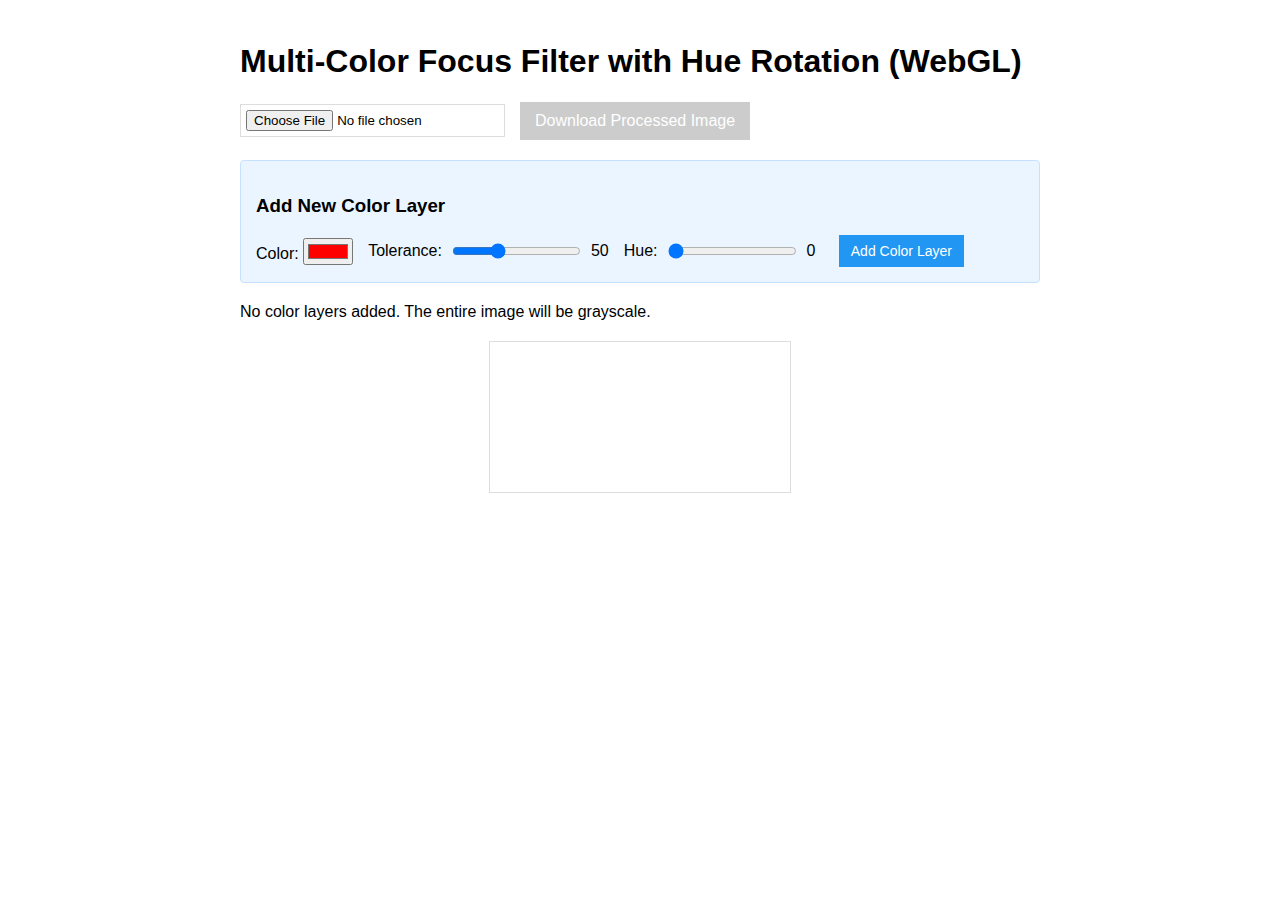
==== color-focus/index.html @ c73f43d8 "drag drop functionality" ====
<!-- Created by Max Warren - updated -->
<!DOCTYPE html>
<html lang="en">
<head>
  <meta charset="UTF-8">
  <title>Color Focus</title>
  <style>
    body {
      font-family: Arial, sans-serif;
      max-width: 800px;
      margin: 20px auto;
      padding: 0 20px;
      border: 2px dashed transparent;
      transition: border-color 0.3s ease;
    }
    body.drag-over {
      border-color: #2196F3;
      background-color: #f0f8ff;
    }
    .controls {
      margin: 20px 0;
      display: flex;
      flex-wrap: wrap;
      gap: 15px;
      align-items: center;
    }
    canvas {
      max-width: 100%;
      max-height: 400px;
      border: 1px solid #ddd;
      display: block;
      margin: 20px auto;
    }
    input[type="file"], button {
      border: 1px solid #ddd;
      padding: 5px;
      cursor: pointer;
    }
    #downloadButton {
      background-color: #4CAF50;
      color: white;
      border: none;
      padding: 10px 15px;
      font-size: 16px;
      transition: background-color 0.4s;
    }
    #downloadButton:hover:not(:disabled) {
      background-color: #45a049;
    }
    #downloadButton:disabled {
      background-color: #cccccc;
      cursor: not-allowed;
    }
    .color-layer {
      display: flex;
      align-items: center;
      padding: 10px;
      margin-bottom: 10px;
      background: #f5f5f5;
      border-radius: 4px;
      border: 1px solid #ddd;
    }
    .layer-controls {
      display: flex;
      flex-grow: 1;
      flex-wrap: wrap;
      align-items: center;
      gap: 15px;
    }
    .layer-preview {
      width: 25px;
      height: 25px;
      border: 1px solid #ccc;
      margin-right: 10px;
    }
    .layer-tolerance,
    .layer-hue {
      display: flex;
      align-items: center;
      gap: 8px;
      min-width: 200px;
    }
    .layer-remove {
      color: red;
      font-size: 18px;
      cursor: pointer;
      margin-left: 10px;
    }
    #addLayerSection {
      margin: 20px 0;
      padding: 15px;
      background: #eaf5ff;
      border-radius: 4px;
      border: 1px solid #c5e1ff;
    }
    #addLayerButton {
      background-color: #2196F3;
      color: white;
      border: none;
      padding: 8px 12px;
      font-size: 14px;
      transition: background-color 0.4s;
    }
    #addLayerButton:hover {
      background-color: #0b7dda;
    }
    #layersList {
      margin-top: 20px;
    }
  </style>
</head>
<body>
  <h1>Multi-Color Focus Filter with Hue Rotation (WebGL)</h1>
  <div class="controls">
    <input type="file" id="imageInput" accept="image/*">
    <button id="downloadButton" disabled>Download Processed Image</button>
  </div>
  <div id="addLayerSection">
    <h3>Add New Color Layer</h3>
    <div style="display: flex; flex-wrap: wrap; align-items: center; gap: 15px;">
      <div>
        <label for="newLayerColor">Color:</label>
        <input type="color" id="newLayerColor" value="#ff0000">
      </div>
      <div class="layer-tolerance">
        <label for="newLayerTolerance">Tolerance:</label>
        <input type="range" id="newLayerTolerance" min="0" max="150" value="50">
        <span id="newToleranceValue">50</span>
      </div>
      <div class="layer-hue">
        <label for="newLayerHue">Hue:</label>
        <input type="range" id="newLayerHue" min="0" max="360" value="0">
        <span id="newHueValue">0</span>
      </div>
      <button id="addLayerButton">Add Color Layer</button>
    </div>
  </div>
  <div id="layersList"></div>
  <canvas id="canvas"></canvas>
  <script>
    const canvas = document.getElementById('canvas');
    const imageInput = document.getElementById('imageInput');
    const downloadButton = document.getElementById('downloadButton');
    const newLayerColor = document.getElementById('newLayerColor');
    const newLayerTolerance = document.getElementById('newLayerTolerance');
    const newToleranceValue = document.getElementById('newToleranceValue');
    const newLayerHue = document.getElementById('newLayerHue');
    const newHueValue = document.getElementById('newHueValue');
    const addLayerButton = document.getElementById('addLayerButton');
    const layersList = document.getElementById('layersList');
    let originalImage = null;
    let colorLayers = [];
    let layerIdCounter = 0;
    const MAX_LAYERS = 10;
    let gl, program, positionBuffer, texture;
    let u_imageLocation, u_resolutionLocation;
    let u_layerColorsLocation, u_layerTolerancesLocation, u_layerHuesLocation, u_numLayersLocation;
    newLayerTolerance.addEventListener('input', function() {
      newToleranceValue.textContent = this.value;
    });
    newLayerHue.addEventListener('input', function() {
      newHueValue.textContent = this.value;
    });
    addLayerButton.addEventListener('click', function() {
      const color = newLayerColor.value;
      const tolerance = parseInt(newLayerTolerance.value);
      const hue = parseInt(newLayerHue.value);
      const layer = {
        id: 'layer-' + layerIdCounter++,
        color,
        r: parseInt(color.substr(1, 2), 16),
        g: parseInt(color.substr(3, 2), 16),
        b: parseInt(color.substr(5, 2), 16),
        tolerance,
        hue
      };
      colorLayers.push(layer);
      updateLayersList();
      processImage();
    });
    function updateLayersList() {
      layersList.innerHTML = '';
      if (colorLayers.length === 0) {
        layersList.innerHTML = '<p>No color layers added. The entire image will be grayscale.</p>';
        return;
      }
      colorLayers.forEach(layer => {
        const layerElement = document.createElement('div');
        layerElement.className = 'color-layer';
        layerElement.id = layer.id;
        const preview = document.createElement('div');
        preview.className = 'layer-preview';
        preview.style.backgroundColor = layer.color;
        const controls = document.createElement('div');
        controls.className = 'layer-controls';
        const colorPicker = document.createElement('div');
        colorPicker.innerHTML = `
          <label for="${layer.id}-color">Color:</label>
          <input type="color" id="${layer.id}-color" value="${layer.color}">
        `;
        const toleranceControl = document.createElement('div');
        toleranceControl.className = 'layer-tolerance';
        toleranceControl.innerHTML = `
          <label for="${layer.id}-tolerance">Tolerance:</label>
          <input type="range" id="${layer.id}-tolerance" min="0" max="150" value="${layer.tolerance}">
          <span id="${layer.id}-tolerance-value">${layer.tolerance}</span>
        `;
        const hueControl = document.createElement('div');
        hueControl.className = 'layer-hue';
        hueControl.innerHTML = `
          <label for="${layer.id}-hue">Hue:</label>
          <input type="range" id="${layer.id}-hue" min="0" max="360" value="${layer.hue}">
          <span id="${layer.id}-hue-value">${layer.hue}</span>
        `;
        const removeButton = document.createElement('div');
        removeButton.className = 'layer-remove';
        removeButton.innerHTML = '✕';
        removeButton.title = 'Remove this color layer';
        controls.appendChild(colorPicker);
        controls.appendChild(toleranceControl);
        controls.appendChild(hueControl);
        layerElement.appendChild(preview);
        layerElement.appendChild(controls);
        layerElement.appendChild(removeButton);
        layersList.appendChild(layerElement);
        document.getElementById(`${layer.id}-color`).addEventListener('input', function() {
          updateLayerColor(layer.id, this.value);
          preview.style.backgroundColor = this.value;
        });
        document.getElementById(`${layer.id}-tolerance`).addEventListener('input', function() {
          updateLayerTolerance(layer.id, parseInt(this.value));
          document.getElementById(`${layer.id}-tolerance-value`).textContent = this.value;
        });
        document.getElementById(`${layer.id}-hue`).addEventListener('input', function() {
          updateLayerHue(layer.id, parseInt(this.value));
          document.getElementById(`${layer.id}-hue-value`).textContent = this.value;
        });
        removeButton.addEventListener('click', function() {
          removeLayer(layer.id);
        });
      });
    }
    function updateLayerColor(layerId, newColor) {
      const layer = colorLayers.find(l => l.id === layerId);
      if (layer) {
        layer.color = newColor;
        layer.r = parseInt(newColor.substr(1, 2), 16);
        layer.g = parseInt(newColor.substr(3, 2), 16);
        layer.b = parseInt(newColor.substr(5, 2), 16);
        processImage();
      }
    }
    function updateLayerTolerance(layerId, newTolerance) {
      const layer = colorLayers.find(l => l.id === layerId);
      if (layer) {
        layer.tolerance = newTolerance;
        processImage();
      }
    }
    function updateLayerHue(layerId, newHue) {
      const layer = colorLayers.find(l => l.id === layerId);
      if (layer) {
        layer.hue = newHue;
        processImage();
      }
    }
    function removeLayer(layerId) {
      colorLayers = colorLayers.filter(l => l.id !== layerId);
      updateLayersList();
      processImage();
    }
    function initWebGL() {
      gl = canvas.getContext('webgl');
      if (!gl) {
        alert('WebGL not supported by your browser.');
        return;
      }
      const vsSource = `
        attribute vec2 a_position;
        varying vec2 v_texCoord;
        void main() {
          gl_Position = vec4(a_position * 2.0 - 1.0, 0, 1);
          v_texCoord = a_position;
        }
      `;
      const fsSource = `
        precision mediump float;
        varying vec2 v_texCoord;
        uniform sampler2D u_image;
        uniform vec2 u_resolution;
        const int MAX_LAYERS = ${MAX_LAYERS};
        uniform vec3 u_layerColors[MAX_LAYERS];
        uniform float u_layerTolerances[MAX_LAYERS];
        uniform float u_layerHues[MAX_LAYERS];
        uniform int u_numLayers;
        vec3 rgb2hsl(vec3 color) {
          float r = color.r, g = color.g, b = color.b;
          float maxc = max(max(r, g), b);
          float minc = min(min(r, g), b);
          float h = 0.0, s = 0.0;
          float l = (maxc + minc) * 0.5;
          if(maxc != minc){
            float d = maxc - minc;
            s = l > 0.5 ? d / (2.0 - maxc - minc) : d / (maxc + minc);
            if(maxc == r) {
              h = (g - b) / d + (g < b ? 6.0 : 0.0);
            } else if(maxc == g) {
              h = (b - r) / d + 2.0;
            } else {
              h = (r - g) / d + 4.0;
            }
            h /= 6.0;
          }
          return vec3(h, s, l);
        }
        float hue2rgb(float p, float q, float t) {
          if(t < 0.0) t += 1.0;
          if(t > 1.0) t -= 1.0;
          if(t < 1.0/6.0) return p + (q - p) * 6.0 * t;
          if(t < 1.0/2.0) return q;
          if(t < 2.0/3.0) return p + (q - p) * (2.0/3.0 - t) * 6.0;
          return p;
        }
        vec3 hsl2rgb(vec3 hsl) {
          float h = hsl.x, s = hsl.y, l = hsl.z;
          float r, g, b;
          if(s == 0.0){
            r = g = b = l;
          } else {
            float q = l < 0.5 ? l * (1.0 + s) : l + s - l * s;
            float p = 2.0 * l - q;
            r = hue2rgb(p, q, h + 1.0/3.0);
            g = hue2rgb(p, q, h);
            b = hue2rgb(p, q, h - 1.0/3.0);
          }
          return vec3(r, g, b);
        }
        void main(){
          vec4 texColor = texture2D(u_image, v_texCoord);
          vec3 color = texColor.rgb;
          bool matched = false;
          vec3 outColor = vec3(0.0);
          for (int i = 0; i < MAX_LAYERS; i++){
            if(i >= u_numLayers) break;
            float d = length(color - u_layerColors[i]);
            if(d <= u_layerTolerances[i]){
              vec3 hsl = rgb2hsl(color);
              hsl.x = mod(hsl.x + u_layerHues[i], 1.0);
              outColor = hsl2rgb(hsl);
              matched = true;
              break;
            }
          }
          if(!matched){
            float gray = dot(color, vec3(0.299, 0.587, 0.114));
            outColor = vec3(gray);
          }
          gl_FragColor = vec4(outColor, texColor.a);
        }
      `;
      const vertexShader = compileShader(gl.VERTEX_SHADER, vsSource);
      const fragmentShader = compileShader(gl.FRAGMENT_SHADER, fsSource);
      program = createProgram(vertexShader, fragmentShader);
      gl.useProgram(program);
      u_imageLocation = gl.getUniformLocation(program, "u_image");
      u_resolutionLocation = gl.getUniformLocation(program, "u_resolution");
      u_layerColorsLocation = gl.getUniformLocation(program, "u_layerColors");
      u_layerTolerancesLocation = gl.getUniformLocation(program, "u_layerTolerances");
      u_layerHuesLocation = gl.getUniformLocation(program, "u_layerHues");
      u_numLayersLocation = gl.getUniformLocation(program, "u_numLayers");
      positionBuffer = gl.createBuffer();
      gl.bindBuffer(gl.ARRAY_BUFFER, positionBuffer);
      const positions = new Float32Array([
        0, 0,
        1, 0,
        0, 1,
        0, 1,
        1, 0,
        1, 1,
      ]);
      gl.bufferData(gl.ARRAY_BUFFER, positions, gl.STATIC_DRAW);
      const a_position = gl.getAttribLocation(program, "a_position");
      gl.enableVertexAttribArray(a_position);
      gl.vertexAttribPointer(a_position, 2, gl.FLOAT, false, 0, 0);
    }
    function compileShader(type, source) {
      const shader = gl.createShader(type);
      gl.shaderSource(shader, source);
      gl.compileShader(shader);
      if(!gl.getShaderParameter(shader, gl.COMPILE_STATUS)){
        console.error("Shader compile error:", gl.getShaderInfoLog(shader));
        gl.deleteShader(shader);
        return null;
      }
      return shader;
    }
    function createProgram(vs, fs) {
      const prog = gl.createProgram();
      gl.attachShader(prog, vs);
      gl.attachShader(prog, fs);
      gl.linkProgram(prog);
      if(!gl.getProgramParameter(prog, gl.LINK_STATUS)){
        console.error("Program failed to link:", gl.getProgramInfoLog(prog));
        return null;
      }
      return prog;
    }
    function processImage() {
      if (!originalImage || !gl) return;
      canvas.width = originalImage.width;
      canvas.height = originalImage.height;
      gl.viewport(0, 0, canvas.width, canvas.height);
      if(!texture){
        texture = gl.createTexture();
      }
      gl.bindTexture(gl.TEXTURE_2D, texture);
      gl.pixelStorei(gl.UNPACK_FLIP_Y_WEBGL, true);
      gl.texImage2D(gl.TEXTURE_2D, 0, gl.RGBA, gl.RGBA,
                    gl.UNSIGNED_BYTE, originalImage);
      gl.texParameteri(gl.TEXTURE_2D, gl.TEXTURE_WRAP_S, gl.CLAMP_TO_EDGE);
      gl.texParameteri(gl.TEXTURE_2D, gl.TEXTURE_WRAP_T, gl.CLAMP_TO_EDGE);
      gl.texParameteri(gl.TEXTURE_2D, gl.TEXTURE_MIN_FILTER, gl.LINEAR);
      gl.uniform1i(u_imageLocation, 0);
      gl.uniform2f(u_resolutionLocation, canvas.width, canvas.height);
      const layerColors = [];
      const layerTolerances = [];
      const layerHues = [];
      colorLayers.slice(0, MAX_LAYERS).forEach(layer => {
        layerColors.push(layer.r / 255, layer.g / 255, layer.b / 255);
        layerTolerances.push(layer.tolerance / 255);
        layerHues.push(layer.hue / 360);
      });
      while(layerColors.length < MAX_LAYERS * 3) {
        layerColors.push(0,0,0);
      }
      while(layerTolerances.length < MAX_LAYERS) {
        layerTolerances.push(0);
      }
      while(layerHues.length < MAX_LAYERS) {
        layerHues.push(0);
      }
      gl.uniform3fv(u_layerColorsLocation, new Float32Array(layerColors));
      gl.uniform1fv(u_layerTolerancesLocation, new Float32Array(layerTolerances));
      gl.uniform1fv(u_layerHuesLocation, new Float32Array(layerHues));
      gl.uniform1i(u_numLayersLocation, Math.min(colorLayers.length, MAX_LAYERS));
      gl.drawArrays(gl.TRIANGLES, 0, 6);
      downloadButton.disabled = false;
    }
    imageInput.addEventListener('change', function(e) {
      if (!e.target.files || !e.target.files[0]) return;
      const reader = new FileReader();
      reader.onload = function(event) {
        originalImage = new Image();
        originalImage.onload = processImage;
        originalImage.src = event.target.result;
      };
      reader.readAsDataURL(e.target.files[0]);
    });
    downloadButton.addEventListener('click', function() {
      const link = document.createElement('a');
      link.download = 'multi-color-focus.png';
      link.href = canvas.toDataURL('image/png');
      link.click();
    });
    document.addEventListener('dragover', function(e) {
      e.preventDefault();
      document.body.classList.add('drag-over');
    });
    document.addEventListener('dragleave', function(e) {
      e.preventDefault();
      document.body.classList.remove('drag-over');
    });
    document.addEventListener('drop', function(e) {
      e.preventDefault();
      document.body.classList.remove('drag-over');
      if (e.dataTransfer.files && e.dataTransfer.files[0]) {
        imageInput.files = e.dataTransfer.files;
        const event = new Event('change');
        imageInput.dispatchEvent(event);
      }
    });
    initWebGL();
    updateLayersList();
  </script>
</body>
</html>
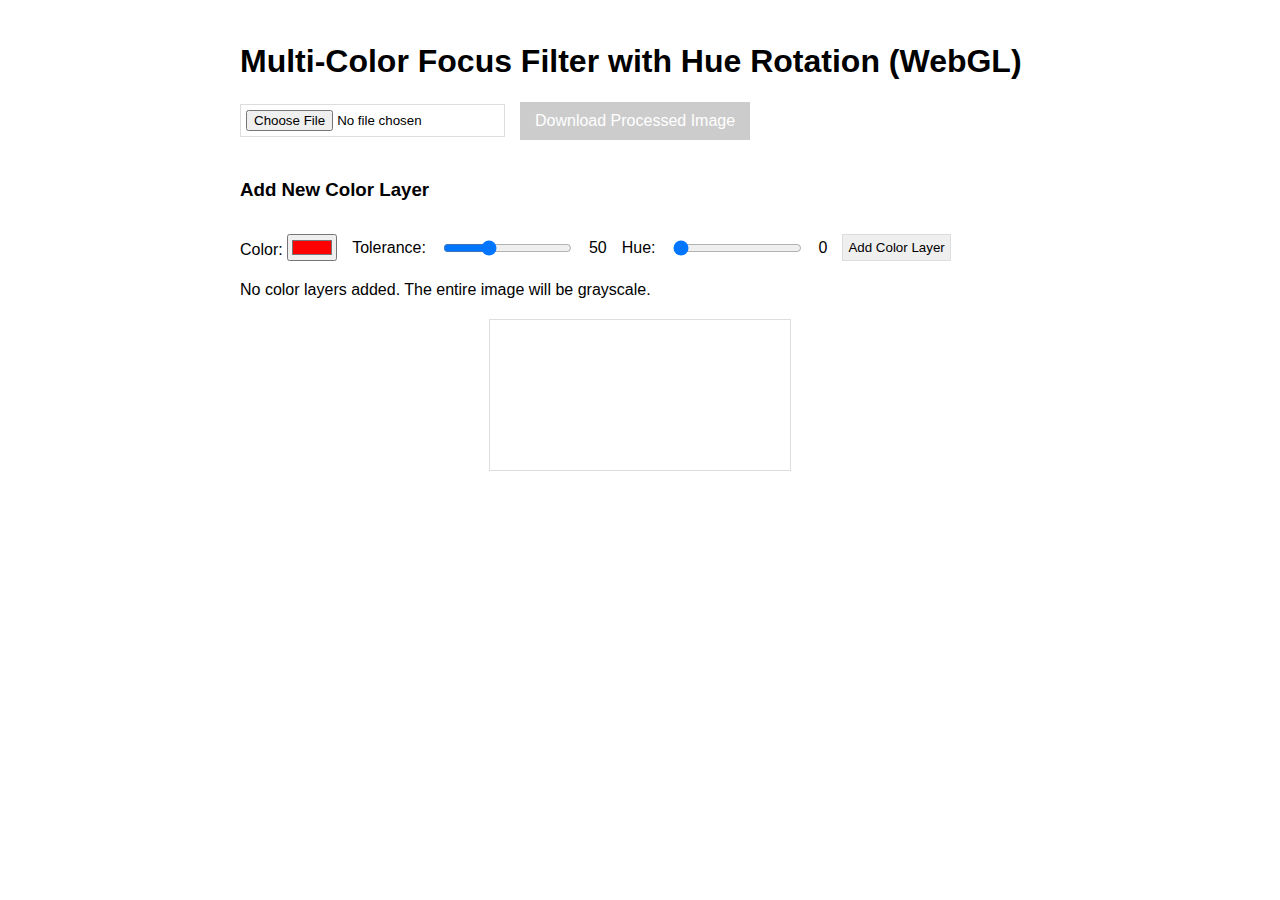
==== commit 1fd917a0: "minify code" ====
--- a/color-focus/index.html
+++ b/color-focus/index.html
@@ -1,112 +1,22 @@
-<!-- Created by Max Warren - updated -->
 <!DOCTYPE html>
 <html lang="en">
 <head>
   <meta charset="UTF-8">
   <title>Color Focus</title>
   <style>
-    body {
-      font-family: Arial, sans-serif;
-      max-width: 800px;
-      margin: 20px auto;
-      padding: 0 20px;
-      border: 2px dashed transparent;
-      transition: border-color 0.3s ease;
-    }
-    body.drag-over {
-      border-color: #2196F3;
-      background-color: #f0f8ff;
-    }
-    .controls {
-      margin: 20px 0;
-      display: flex;
-      flex-wrap: wrap;
-      gap: 15px;
-      align-items: center;
-    }
-    canvas {
-      max-width: 100%;
-      max-height: 400px;
-      border: 1px solid #ddd;
-      display: block;
-      margin: 20px auto;
-    }
-    input[type="file"], button {
-      border: 1px solid #ddd;
-      padding: 5px;
-      cursor: pointer;
-    }
-    #downloadButton {
-      background-color: #4CAF50;
-      color: white;
-      border: none;
-      padding: 10px 15px;
-      font-size: 16px;
-      transition: background-color 0.4s;
-    }
-    #downloadButton:hover:not(:disabled) {
-      background-color: #45a049;
-    }
-    #downloadButton:disabled {
-      background-color: #cccccc;
-      cursor: not-allowed;
-    }
-    .color-layer {
-      display: flex;
-      align-items: center;
-      padding: 10px;
-      margin-bottom: 10px;
-      background: #f5f5f5;
-      border-radius: 4px;
-      border: 1px solid #ddd;
-    }
-    .layer-controls {
-      display: flex;
-      flex-grow: 1;
-      flex-wrap: wrap;
-      align-items: center;
-      gap: 15px;
-    }
-    .layer-preview {
-      width: 25px;
-      height: 25px;
-      border: 1px solid #ccc;
-      margin-right: 10px;
-    }
-    .layer-tolerance,
-    .layer-hue {
-      display: flex;
-      align-items: center;
-      gap: 8px;
-      min-width: 200px;
-    }
-    .layer-remove {
-      color: red;
-      font-size: 18px;
-      cursor: pointer;
-      margin-left: 10px;
-    }
-    #addLayerSection {
-      margin: 20px 0;
-      padding: 15px;
-      background: #eaf5ff;
-      border-radius: 4px;
-      border: 1px solid #c5e1ff;
-    }
-    #addLayerButton {
-      background-color: #2196F3;
-      color: white;
-      border: none;
-      padding: 8px 12px;
-      font-size: 14px;
-      transition: background-color 0.4s;
-    }
-    #addLayerButton:hover {
-      background-color: #0b7dda;
-    }
-    #layersList {
-      margin-top: 20px;
-    }
+    body { font-family: Arial, sans-serif; max-width: 800px; margin: 20px auto; padding: 0 20px; border: 2px dashed transparent; transition: border-color 0.3s; }
+    body.drag-over { border-color: #2196F3; background-color: #f0f8ff; }
+    .controls, #addLayerSection { margin: 20px 0; display: flex; flex-wrap: wrap; gap: 15px; align-items: center; }
+    canvas { max-width: 100%; max-height: 400px; border: 1px solid #ddd; display: block; margin: 20px auto; }
+    input[type="file"], button { border: 1px solid #ddd; padding: 5px; cursor: pointer; }
+    #downloadButton { background: #4CAF50; color: white; border: none; padding: 10px 15px; font-size: 16px; transition: background 0.4s; }
+    #downloadButton:hover:not(:disabled) { background: #45a049; }
+    #downloadButton:disabled { background: #ccc; cursor: not-allowed; }
+    .color-layer { display: flex; align-items: center; padding: 10px; margin-bottom: 10px; background: #f5f5f5; border: 1px solid #ddd; border-radius: 4px; }
+    .layer-preview { width: 25px; height: 25px; border: 1px solid #ccc; margin-right: 10px; }
+    .layer-controls { display: flex; flex-grow: 1; flex-wrap: wrap; gap: 15px; align-items: center; }
+    .layer-controls > div { min-width: 200px; display: flex; align-items: center; gap: 8px; }
+    .layer-remove { color: red; font-size: 18px; cursor: pointer; margin-left: 10px; }
   </style>
 </head>
 <body>
@@ -118,369 +28,190 @@
   <div id="addLayerSection">
     <h3>Add New Color Layer</h3>
     <div style="display: flex; flex-wrap: wrap; align-items: center; gap: 15px;">
-      <div>
-        <label for="newLayerColor">Color:</label>
-        <input type="color" id="newLayerColor" value="#ff0000">
-      </div>
-      <div class="layer-tolerance">
-        <label for="newLayerTolerance">Tolerance:</label>
-        <input type="range" id="newLayerTolerance" min="0" max="150" value="50">
-        <span id="newToleranceValue">50</span>
-      </div>
-      <div class="layer-hue">
-        <label for="newLayerHue">Hue:</label>
-        <input type="range" id="newLayerHue" min="0" max="360" value="0">
-        <span id="newHueValue">0</span>
-      </div>
+      <label>Color: <input type="color" id="newLayerColor" value="#ff0000"></label>
+      <label class="layer-controls">Tolerance: <input type="range" id="newLayerTolerance" min="0" max="150" value="50">
+      <span id="newToleranceValue">50</span></label>
+      <label class="layer-controls">Hue: <input type="range" id="newLayerHue" min="0" max="360" value="0">
+      <span id="newHueValue">0</span></label>
       <button id="addLayerButton">Add Color Layer</button>
     </div>
   </div>
   <div id="layersList"></div>
   <canvas id="canvas"></canvas>
   <script>
-    const canvas = document.getElementById('canvas');
-    const imageInput = document.getElementById('imageInput');
-    const downloadButton = document.getElementById('downloadButton');
-    const newLayerColor = document.getElementById('newLayerColor');
-    const newLayerTolerance = document.getElementById('newLayerTolerance');
-    const newToleranceValue = document.getElementById('newToleranceValue');
-    const newLayerHue = document.getElementById('newLayerHue');
-    const newHueValue = document.getElementById('newHueValue');
-    const addLayerButton = document.getElementById('addLayerButton');
-    const layersList = document.getElementById('layersList');
-    let originalImage = null;
-    let colorLayers = [];
-    let layerIdCounter = 0;
+    const canvas = document.getElementById('canvas'),
+          imageInput = document.getElementById('imageInput'),
+          downloadButton = document.getElementById('downloadButton'),
+          newLayerColor = document.getElementById('newLayerColor'),
+          newLayerTolerance = document.getElementById('newLayerTolerance'),
+          newToleranceValue = document.getElementById('newToleranceValue'),
+          newLayerHue = document.getElementById('newLayerHue'),
+          newHueValue = document.getElementById('newHueValue'),
+          addLayerButton = document.getElementById('addLayerButton'),
+          layersList = document.getElementById('layersList');
+    let originalImage = null, colorLayers = [], idCounter = 0, gl, program, posBuffer, texture;
     const MAX_LAYERS = 10;
-    let gl, program, positionBuffer, texture;
-    let u_imageLocation, u_resolutionLocation;
-    let u_layerColorsLocation, u_layerTolerancesLocation, u_layerHuesLocation, u_numLayersLocation;
-    newLayerTolerance.addEventListener('input', function() {
-      newToleranceValue.textContent = this.value;
-    });
-    newLayerHue.addEventListener('input', function() {
-      newHueValue.textContent = this.value;
-    });
-    addLayerButton.addEventListener('click', function() {
-      const color = newLayerColor.value;
-      const tolerance = parseInt(newLayerTolerance.value);
-      const hue = parseInt(newLayerHue.value);
-      const layer = {
-        id: 'layer-' + layerIdCounter++,
-        color,
-        r: parseInt(color.substr(1, 2), 16),
-        g: parseInt(color.substr(3, 2), 16),
-        b: parseInt(color.substr(5, 2), 16),
-        tolerance,
-        hue
-      };
-      colorLayers.push(layer);
+    let uLoc = {};
+    newLayerTolerance.oninput = () => newToleranceValue.textContent = newLayerTolerance.value;
+    newLayerHue.oninput = () => newHueValue.textContent = newLayerHue.value;
+    addLayerButton.onclick = () => {
+      const color = newLayerColor.value,
+            tolerance = +newLayerTolerance.value,
+            hue = +newLayerHue.value,
+            r = parseInt(color.slice(1,3),16),
+            g = parseInt(color.slice(3,5),16),
+            b = parseInt(color.slice(5,7),16);
+      colorLayers.push({ id: 'layer-' + idCounter++, color, tolerance, hue, r, g, b });
       updateLayersList();
       processImage();
+    };
+    layersList.addEventListener('input', e => {
+      const target = e.target, id = target.closest('.color-layer').id,
+            layer = colorLayers.find(l => l.id === id);
+      if (!layer) return;
+      if (target.type === 'color') {
+        layer.color = target.value;
+        layer.r = parseInt(target.value.slice(1,3),16);
+        layer.g = parseInt(target.value.slice(3,5),16);
+        layer.b = parseInt(target.value.slice(5,7),16);
+        target.closest('.color-layer').querySelector('.layer-preview').style.backgroundColor = target.value;
+      } else if (target.type === 'range') {
+        if(target.name === 'tolerance') layer.tolerance = +target.value;
+        if(target.name === 'hue') layer.hue = +target.value;
+        target.nextElementSibling.textContent = target.value;
+      }
+      processImage();
+    });
+    layersList.addEventListener('click', e => {
+      if(e.target.classList.contains('layer-remove')){
+        const id = e.target.closest('.color-layer').id;
+        colorLayers = colorLayers.filter(l => l.id !== id);
+        updateLayersList();
+        processImage();
+      }
     });
     function updateLayersList() {
+      if (!colorLayers.length) { layersList.innerHTML = '<p>No color layers added. The entire image will be grayscale.</p>'; return; }
       layersList.innerHTML = '';
-      if (colorLayers.length === 0) {
-        layersList.innerHTML = '<p>No color layers added. The entire image will be grayscale.</p>';
-        return;
-      }
       colorLayers.forEach(layer => {
-        const layerElement = document.createElement('div');
-        layerElement.className = 'color-layer';
-        layerElement.id = layer.id;
-        const preview = document.createElement('div');
-        preview.className = 'layer-preview';
-        preview.style.backgroundColor = layer.color;
-        const controls = document.createElement('div');
-        controls.className = 'layer-controls';
-        const colorPicker = document.createElement('div');
-        colorPicker.innerHTML = `
-          <label for="${layer.id}-color">Color:</label>
-          <input type="color" id="${layer.id}-color" value="${layer.color}">
-        `;
-        const toleranceControl = document.createElement('div');
-        toleranceControl.className = 'layer-tolerance';
-        toleranceControl.innerHTML = `
-          <label for="${layer.id}-tolerance">Tolerance:</label>
-          <input type="range" id="${layer.id}-tolerance" min="0" max="150" value="${layer.tolerance}">
-          <span id="${layer.id}-tolerance-value">${layer.tolerance}</span>
-        `;
-        const hueControl = document.createElement('div');
-        hueControl.className = 'layer-hue';
-        hueControl.innerHTML = `
-          <label for="${layer.id}-hue">Hue:</label>
-          <input type="range" id="${layer.id}-hue" min="0" max="360" value="${layer.hue}">
-          <span id="${layer.id}-hue-value">${layer.hue}</span>
-        `;
-        const removeButton = document.createElement('div');
-        removeButton.className = 'layer-remove';
-        removeButton.innerHTML = '✕';
-        removeButton.title = 'Remove this color layer';
-        controls.appendChild(colorPicker);
-        controls.appendChild(toleranceControl);
-        controls.appendChild(hueControl);
-        layerElement.appendChild(preview);
-        layerElement.appendChild(controls);
-        layerElement.appendChild(removeButton);
-        layersList.appendChild(layerElement);
-        document.getElementById(`${layer.id}-color`).addEventListener('input', function() {
-          updateLayerColor(layer.id, this.value);
-          preview.style.backgroundColor = this.value;
-        });
-        document.getElementById(`${layer.id}-tolerance`).addEventListener('input', function() {
-          updateLayerTolerance(layer.id, parseInt(this.value));
-          document.getElementById(`${layer.id}-tolerance-value`).textContent = this.value;
-        });
-        document.getElementById(`${layer.id}-hue`).addEventListener('input', function() {
-          updateLayerHue(layer.id, parseInt(this.value));
-          document.getElementById(`${layer.id}-hue-value`).textContent = this.value;
-        });
-        removeButton.addEventListener('click', function() {
-          removeLayer(layer.id);
-        });
+        layersList.insertAdjacentHTML('beforeend', `
+          <div class="color-layer" id="${layer.id}">
+            <div class="layer-preview" style="background:${layer.color}"></div>
+            <div class="layer-controls">
+              <div><label>Color: <input type="color" name="color" value="${layer.color}"></label></div>
+              <div><label>Tolerance: <input type="range" name="tolerance" min="0" max="150" value="${layer.tolerance}"> <span>${layer.tolerance}</span></label></div>
+              <div><label>Hue: <input type="range" name="hue" min="0" max="360" value="${layer.hue}"> <span>${layer.hue}</span></label></div>
+            </div>
+            <div class="layer-remove" title="Remove this layer">✕</div>
+          </div>
+        `);
       });
-    }
-    function updateLayerColor(layerId, newColor) {
-      const layer = colorLayers.find(l => l.id === layerId);
-      if (layer) {
-        layer.color = newColor;
-        layer.r = parseInt(newColor.substr(1, 2), 16);
-        layer.g = parseInt(newColor.substr(3, 2), 16);
-        layer.b = parseInt(newColor.substr(5, 2), 16);
-        processImage();
-      }
-    }
-    function updateLayerTolerance(layerId, newTolerance) {
-      const layer = colorLayers.find(l => l.id === layerId);
-      if (layer) {
-        layer.tolerance = newTolerance;
-        processImage();
-      }
-    }
-    function updateLayerHue(layerId, newHue) {
-      const layer = colorLayers.find(l => l.id === layerId);
-      if (layer) {
-        layer.hue = newHue;
-        processImage();
-      }
-    }
-    function removeLayer(layerId) {
-      colorLayers = colorLayers.filter(l => l.id !== layerId);
-      updateLayersList();
-      processImage();
     }
     function initWebGL() {
       gl = canvas.getContext('webgl');
-      if (!gl) {
-        alert('WebGL not supported by your browser.');
-        return;
-      }
-      const vsSource = `
+      if (!gl) return alert('WebGL not supported.');
+      const vs = `
         attribute vec2 a_position;
         varying vec2 v_texCoord;
-        void main() {
-          gl_Position = vec4(a_position * 2.0 - 1.0, 0, 1);
-          v_texCoord = a_position;
-        }
+        void main(){ gl_Position = vec4(a_position*2.0-1.0, 0,1); v_texCoord = a_position; }
       `;
-      const fsSource = `
+      const fs = `
         precision mediump float;
         varying vec2 v_texCoord;
-        uniform sampler2D u_image;
-        uniform vec2 u_resolution;
+        uniform sampler2D u_image; uniform vec2 u_resolution;
         const int MAX_LAYERS = ${MAX_LAYERS};
         uniform vec3 u_layerColors[MAX_LAYERS];
         uniform float u_layerTolerances[MAX_LAYERS];
         uniform float u_layerHues[MAX_LAYERS];
         uniform int u_numLayers;
-        vec3 rgb2hsl(vec3 color) {
-          float r = color.r, g = color.g, b = color.b;
-          float maxc = max(max(r, g), b);
-          float minc = min(min(r, g), b);
-          float h = 0.0, s = 0.0;
-          float l = (maxc + minc) * 0.5;
-          if(maxc != minc){
-            float d = maxc - minc;
-            s = l > 0.5 ? d / (2.0 - maxc - minc) : d / (maxc + minc);
-            if(maxc == r) {
-              h = (g - b) / d + (g < b ? 6.0 : 0.0);
-            } else if(maxc == g) {
-              h = (b - r) / d + 2.0;
-            } else {
-              h = (r - g) / d + 4.0;
-            }
-            h /= 6.0;
-          }
-          return vec3(h, s, l);
-        }
-        float hue2rgb(float p, float q, float t) {
-          if(t < 0.0) t += 1.0;
-          if(t > 1.0) t -= 1.0;
-          if(t < 1.0/6.0) return p + (q - p) * 6.0 * t;
-          if(t < 1.0/2.0) return q;
-          if(t < 2.0/3.0) return p + (q - p) * (2.0/3.0 - t) * 6.0;
-          return p;
-        }
-        vec3 hsl2rgb(vec3 hsl) {
-          float h = hsl.x, s = hsl.y, l = hsl.z;
-          float r, g, b;
-          if(s == 0.0){
-            r = g = b = l;
-          } else {
-            float q = l < 0.5 ? l * (1.0 + s) : l + s - l * s;
-            float p = 2.0 * l - q;
-            r = hue2rgb(p, q, h + 1.0/3.0);
-            g = hue2rgb(p, q, h);
-            b = hue2rgb(p, q, h - 1.0/3.0);
-          }
-          return vec3(r, g, b);
-        }
+        vec3 rgb2hsl(vec3 c){ float maxc = max(max(c.r,c.g),c.b), minc = min(min(c.r,c.g),c.b), h=0.0, s=0.0, l=(maxc+minc)/2.0;
+          if(maxc!=minc){ float d = maxc-minc; s = l>0.5? d/(2.0-maxc-minc): d/(maxc+minc);
+          h = maxc==c.r? (c.g-c.b)/d+(c.g<c.b?6.0:0.0) : maxc==c.g? (c.b-c.r)/d+2.0 : (c.r-c.g)/d+4.0; h /=6.0; } return vec3(h,s,l); }
+        float hue2rgb(float p, float q, float t){ if(t<0.0)t+=1.0; if(t>1.0)t-=1.0; return t<1.0/6.0?p+(q-p)*6.0*t: t<1.0/2.0?q: t<2.0/3.0?p+(q-p)*(2.0/3.0-t)*6.0:p; }
+        vec3 hsl2rgb(vec3 hsl){ if(hsl.y==0.0)return vec3(hsl.z); float q = hsl.z<0.5?hsl.z*(1.0+hsl.y): hsl.z+hsl.y-hsl.z*hsl.y, p = 2.0*hsl.z-q;
+          return vec3(hue2rgb(p,q,hsl.x+1.0/3.0), hue2rgb(p,q,hsl.x), hue2rgb(p,q,hsl.x-1.0/3.0)); }
         void main(){
-          vec4 texColor = texture2D(u_image, v_texCoord);
-          vec3 color = texColor.rgb;
-          bool matched = false;
-          vec3 outColor = vec3(0.0);
-          for (int i = 0; i < MAX_LAYERS; i++){
-            if(i >= u_numLayers) break;
-            float d = length(color - u_layerColors[i]);
-            if(d <= u_layerTolerances[i]){
-              vec3 hsl = rgb2hsl(color);
-              hsl.x = mod(hsl.x + u_layerHues[i], 1.0);
-              outColor = hsl2rgb(hsl);
-              matched = true;
-              break;
+          vec4 tex = texture2D(u_image, v_texCoord);
+          vec3 color = tex.rgb, outColor = vec3(0.0); bool matched=false;
+          for(int i=0;i<MAX_LAYERS;i++){ if(i>=u_numLayers) break;
+            if(length(color-u_layerColors[i])<=u_layerTolerances[i]){
+              vec3 hsl = rgb2hsl(color); hsl.x = mod(hsl.x+u_layerHues[i],1.0);
+              outColor = hsl2rgb(hsl); matched=true; break;
             }
           }
-          if(!matched){
-            float gray = dot(color, vec3(0.299, 0.587, 0.114));
-            outColor = vec3(gray);
-          }
-          gl_FragColor = vec4(outColor, texColor.a);
+          if(!matched){ float gray = dot(color, vec3(0.299,0.587,0.114)); outColor = vec3(gray); }
+          gl_FragColor = vec4(outColor, tex.a);
         }
       `;
-      const vertexShader = compileShader(gl.VERTEX_SHADER, vsSource);
-      const fragmentShader = compileShader(gl.FRAGMENT_SHADER, fsSource);
-      program = createProgram(vertexShader, fragmentShader);
+      const compile = (type, src) => { let s = gl.createShader(type); gl.shaderSource(s,src); gl.compileShader(s); if(!gl.getShaderParameter(s, gl.COMPILE_STATUS)) { console.error(gl.getShaderInfoLog(s)); return null; } return s; };
+      const vsShader = compile(gl.VERTEX_SHADER, vs), fsShader = compile(gl.FRAGMENT_SHADER, fs);
+      program = gl.createProgram();
+      gl.attachShader(program, vsShader); gl.attachShader(program, fsShader); gl.linkProgram(program);
+      if(!gl.getProgramParameter(program, gl.LINK_STATUS)) { console.error(gl.getProgramInfoLog(program)); return; }
       gl.useProgram(program);
-      u_imageLocation = gl.getUniformLocation(program, "u_image");
-      u_resolutionLocation = gl.getUniformLocation(program, "u_resolution");
-      u_layerColorsLocation = gl.getUniformLocation(program, "u_layerColors");
-      u_layerTolerancesLocation = gl.getUniformLocation(program, "u_layerTolerances");
-      u_layerHuesLocation = gl.getUniformLocation(program, "u_layerHues");
-      u_numLayersLocation = gl.getUniformLocation(program, "u_numLayers");
-      positionBuffer = gl.createBuffer();
-      gl.bindBuffer(gl.ARRAY_BUFFER, positionBuffer);
-      const positions = new Float32Array([
-        0, 0,
-        1, 0,
-        0, 1,
-        0, 1,
-        1, 0,
-        1, 1,
-      ]);
-      gl.bufferData(gl.ARRAY_BUFFER, positions, gl.STATIC_DRAW);
-      const a_position = gl.getAttribLocation(program, "a_position");
-      gl.enableVertexAttribArray(a_position);
-      gl.vertexAttribPointer(a_position, 2, gl.FLOAT, false, 0, 0);
-    }
-    function compileShader(type, source) {
-      const shader = gl.createShader(type);
-      gl.shaderSource(shader, source);
-      gl.compileShader(shader);
-      if(!gl.getShaderParameter(shader, gl.COMPILE_STATUS)){
-        console.error("Shader compile error:", gl.getShaderInfoLog(shader));
-        gl.deleteShader(shader);
-        return null;
-      }
-      return shader;
-    }
-    function createProgram(vs, fs) {
-      const prog = gl.createProgram();
-      gl.attachShader(prog, vs);
-      gl.attachShader(prog, fs);
-      gl.linkProgram(prog);
-      if(!gl.getProgramParameter(prog, gl.LINK_STATUS)){
-        console.error("Program failed to link:", gl.getProgramInfoLog(prog));
-        return null;
-      }
-      return prog;
+      ['u_image','u_resolution','u_layerColors','u_layerTolerances','u_layerHues','u_numLayers']
+        .forEach(n=> uLoc[n]=gl.getUniformLocation(program,n));
+      posBuffer = gl.createBuffer();
+      gl.bindBuffer(gl.ARRAY_BUFFER, posBuffer);
+      gl.bufferData(gl.ARRAY_BUFFER, new Float32Array([0,0, 1,0, 0,1, 0,1, 1,0, 1,1]), gl.STATIC_DRAW);
+      const aPos = gl.getAttribLocation(program,"a_position");
+      gl.enableVertexAttribArray(aPos);
+      gl.vertexAttribPointer(aPos,2,gl.FLOAT,false,0,0);
     }
     function processImage() {
-      if (!originalImage || !gl) return;
-      canvas.width = originalImage.width;
-      canvas.height = originalImage.height;
-      gl.viewport(0, 0, canvas.width, canvas.height);
-      if(!texture){
-        texture = gl.createTexture();
-      }
+      if(!originalImage || !gl) return;
+      canvas.width = originalImage.width; canvas.height = originalImage.height;
+      gl.viewport(0,0,canvas.width,canvas.height);
+      if(!texture) texture = gl.createTexture();
       gl.bindTexture(gl.TEXTURE_2D, texture);
       gl.pixelStorei(gl.UNPACK_FLIP_Y_WEBGL, true);
-      gl.texImage2D(gl.TEXTURE_2D, 0, gl.RGBA, gl.RGBA,
-                    gl.UNSIGNED_BYTE, originalImage);
+      gl.texImage2D(gl.TEXTURE_2D,0,gl.RGBA,gl.RGBA,gl.UNSIGNED_BYTE, originalImage);
       gl.texParameteri(gl.TEXTURE_2D, gl.TEXTURE_WRAP_S, gl.CLAMP_TO_EDGE);
       gl.texParameteri(gl.TEXTURE_2D, gl.TEXTURE_WRAP_T, gl.CLAMP_TO_EDGE);
       gl.texParameteri(gl.TEXTURE_2D, gl.TEXTURE_MIN_FILTER, gl.LINEAR);
-      gl.uniform1i(u_imageLocation, 0);
-      gl.uniform2f(u_resolutionLocation, canvas.width, canvas.height);
-      const layerColors = [];
-      const layerTolerances = [];
-      const layerHues = [];
-      colorLayers.slice(0, MAX_LAYERS).forEach(layer => {
-        layerColors.push(layer.r / 255, layer.g / 255, layer.b / 255);
-        layerTolerances.push(layer.tolerance / 255);
-        layerHues.push(layer.hue / 360);
+      gl.uniform1i(uLoc.u_image, 0);
+      gl.uniform2f(uLoc.u_resolution, canvas.width, canvas.height);
+      const cols = [], tols = [], hues = [];
+      colorLayers.slice(0, MAX_LAYERS).forEach(l => {
+        cols.push(l.r/255, l.g/255, l.b/255);
+        tols.push(l.tolerance/255);
+        hues.push(l.hue/360);
       });
-      while(layerColors.length < MAX_LAYERS * 3) {
-        layerColors.push(0,0,0);
-      }
-      while(layerTolerances.length < MAX_LAYERS) {
-        layerTolerances.push(0);
-      }
-      while(layerHues.length < MAX_LAYERS) {
-        layerHues.push(0);
-      }
-      gl.uniform3fv(u_layerColorsLocation, new Float32Array(layerColors));
-      gl.uniform1fv(u_layerTolerancesLocation, new Float32Array(layerTolerances));
-      gl.uniform1fv(u_layerHuesLocation, new Float32Array(layerHues));
-      gl.uniform1i(u_numLayersLocation, Math.min(colorLayers.length, MAX_LAYERS));
+      while(cols.length < MAX_LAYERS*3) cols.push(0,0,0);
+      while(tols.length < MAX_LAYERS) tols.push(0);
+      while(hues.length < MAX_LAYERS) hues.push(0);
+      gl.uniform3fv(uLoc.u_layerColors, new Float32Array(cols));
+      gl.uniform1fv(uLoc.u_layerTolerances, new Float32Array(tols));
+      gl.uniform1fv(uLoc.u_layerHues, new Float32Array(hues));
+      gl.uniform1i(uLoc.u_numLayers, Math.min(colorLayers.length, MAX_LAYERS));
       gl.drawArrays(gl.TRIANGLES, 0, 6);
       downloadButton.disabled = false;
     }
-    imageInput.addEventListener('change', function(e) {
-      if (!e.target.files || !e.target.files[0]) return;
-      const reader = new FileReader();
-      reader.onload = function(event) {
-        originalImage = new Image();
-        originalImage.onload = processImage;
-        originalImage.src = event.target.result;
-      };
-      reader.readAsDataURL(e.target.files[0]);
+    imageInput.onchange = e => {
+      if(e.target.files?.[0]){
+        const reader = new FileReader();
+        reader.onload = event => { originalImage = new Image(); originalImage.onload = processImage; originalImage.src = event.target.result; };
+        reader.readAsDataURL(e.target.files[0]);
+      }
+    };
+    downloadButton.onclick = () => {
+      const a = document.createElement('a');
+      a.download = 'multi-color-focus.png';
+      a.href = canvas.toDataURL('image/png');
+      a.click();
+    };
+    ['dragover','dragleave','drop'].forEach(ev => {
+      document.addEventListener(ev, e => {
+        e.preventDefault();
+        if(ev==='dragover') document.body.classList.add('drag-over');
+        else document.body.classList.remove('drag-over');
+        if(ev==='drop' && e.dataTransfer.files?.[0]){
+          imageInput.files = e.dataTransfer.files;
+          imageInput.dispatchEvent(new Event('change'));
+        }
+      });
     });
-    downloadButton.addEventListener('click', function() {
-      const link = document.createElement('a');
-      link.download = 'multi-color-focus.png';
-      link.href = canvas.toDataURL('image/png');
-      link.click();
-    });
-    document.addEventListener('dragover', function(e) {
-      e.preventDefault();
-      document.body.classList.add('drag-over');
-    });
-    document.addEventListener('dragleave', function(e) {
-      e.preventDefault();
-      document.body.classList.remove('drag-over');
-    });
-    document.addEventListener('drop', function(e) {
-      e.preventDefault();
-      document.body.classList.remove('drag-over');
-      if (e.dataTransfer.files && e.dataTransfer.files[0]) {
-        imageInput.files = e.dataTransfer.files;
-        const event = new Event('change');
-        imageInput.dispatchEvent(event);
-      }
-    });
-    initWebGL();
-    updateLayersList();
+    initWebGL(); updateLayersList();
   </script>
 </body>
 </html>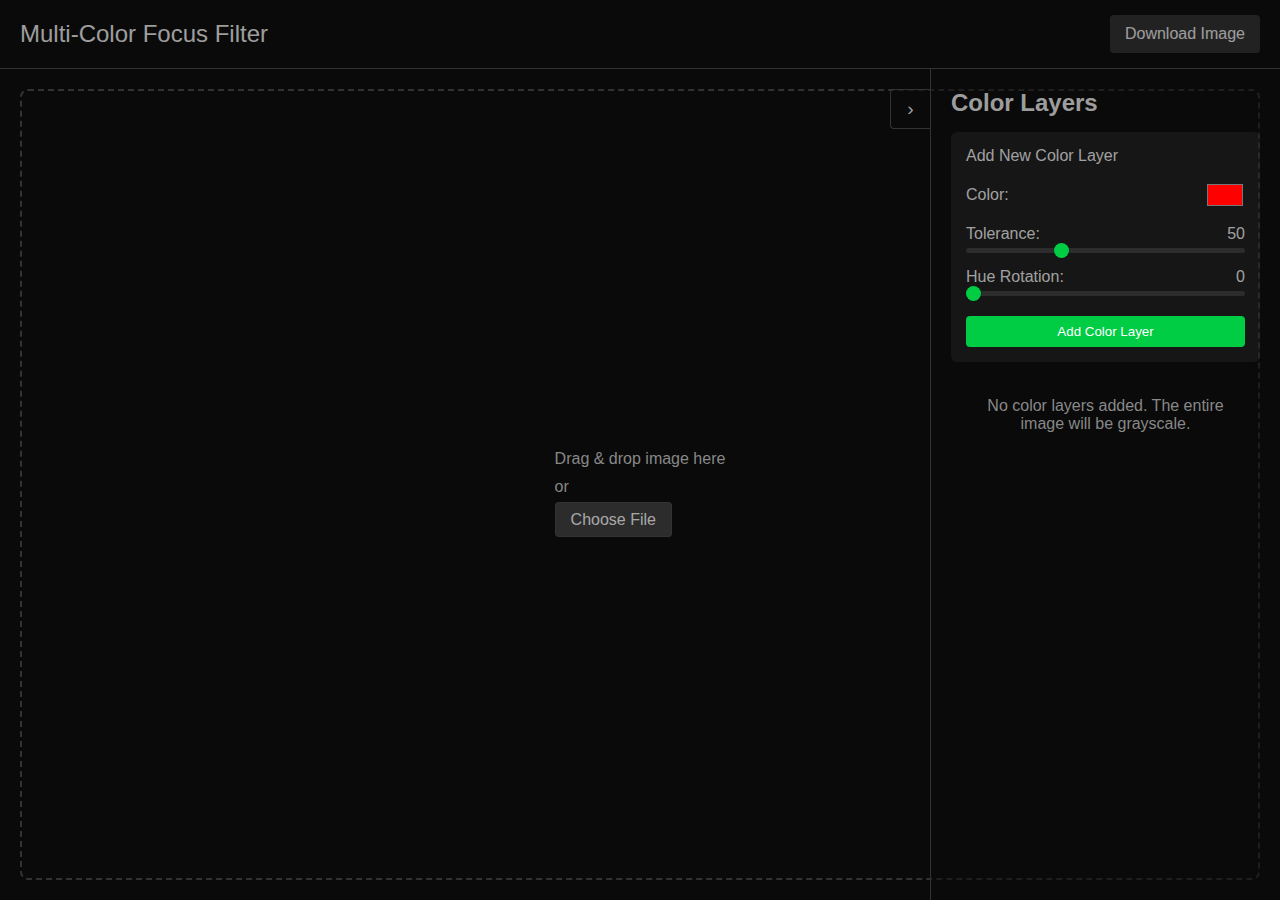
==== commit b5ae6fe9: "new ui" ====
--- a/color-focus/index.html
+++ b/color-focus/index.html
@@ -4,40 +4,358 @@
   <meta charset="UTF-8">
   <title>Color Focus</title>
   <style>
-    body { font-family: Arial, sans-serif; max-width: 800px; margin: 20px auto; padding: 0 20px; border: 2px dashed transparent; transition: border-color 0.3s; }
-    body.drag-over { border-color: #2196F3; background-color: #f0f8ff; }
-    .controls, #addLayerSection { margin: 20px 0; display: flex; flex-wrap: wrap; gap: 15px; align-items: center; }
-    canvas { max-width: 100%; max-height: 400px; border: 1px solid #ddd; display: block; margin: 20px auto; }
-    input[type="file"], button { border: 1px solid #ddd; padding: 5px; cursor: pointer; }
-    #downloadButton { background: #4CAF50; color: white; border: none; padding: 10px 15px; font-size: 16px; transition: background 0.4s; }
-    #downloadButton:hover:not(:disabled) { background: #45a049; }
-    #downloadButton:disabled { background: #ccc; cursor: not-allowed; }
-    .color-layer { display: flex; align-items: center; padding: 10px; margin-bottom: 10px; background: #f5f5f5; border: 1px solid #ddd; border-radius: 4px; }
-    .layer-preview { width: 25px; height: 25px; border: 1px solid #ccc; margin-right: 10px; }
-    .layer-controls { display: flex; flex-grow: 1; flex-wrap: wrap; gap: 15px; align-items: center; }
-    .layer-controls > div { min-width: 200px; display: flex; align-items: center; gap: 8px; }
-    .layer-remove { color: red; font-size: 18px; cursor: pointer; margin-left: 10px; }
+    :root {
+      --bg-color: rgb(10, 10, 10);
+      --panel-bg: rgba(10, 10, 10, 0.5);
+      --text-color: rgba(224, 224, 224, 0.7);
+      --accent: #00cc44;
+      --success-color: #4CAF50;
+      --danger-color: #f44336;
+      --border-color: #333;
+      --input-bg: #2c2c2c;
+      --hover-color: #252525;
+    }
+    * {
+      margin: 0;
+      padding: 0;
+      box-sizing: border-box;
+    }
+    body {
+      font-family: 'Segoe UI', Arial, sans-serif;
+      background-color: var(--bg-color);
+      color: var(--text-color);
+      height: 100vh;
+      width: 100vw;
+      overflow: hidden;
+      display: flex;
+      flex-direction: column;
+    }
+    
+    header {
+      background-color: var(--panel-bg);
+      padding: 15px 20px;
+      border-bottom: 1px solid var(--border-color);
+      display: flex;
+      justify-content: space-between;
+      align-items: center;
+    }
+    
+    h1 {
+      font-size: 1.5rem;
+      font-weight: 500;
+    }
+    
+    .main-container {
+      display: flex;
+      flex: 1;
+      height: calc(100vh - 60px);
+      position: relative;
+      overflow: hidden;
+    }
+    
+    .canvas-container {
+      flex: 1;
+      display: flex;
+      flex-direction: column;
+      padding: 20px;
+      overflow: hidden;
+    }
+    
+    .drop-zone {
+      flex: 1;
+      border: 2px dashed var(--border-color);
+      border-radius: 8px;
+      display: flex;
+      flex-direction: column;
+      justify-content: center;
+      align-items: center;
+      transition: border-color 0.3s, background-color 0.3s;
+      position: relative;
+      overflow: hidden;
+    }
+    
+    .drop-zone.drag-over {
+      border-color: var(--accent);
+      background-color: rgba(33, 150, 243, 0.1);
+    }
+    
+    .drop-zone p {
+      margin: 10px 0;
+      color: #888;
+    }
+    canvas {
+      max-width: 100%;
+      max-height: 100%;
+      object-fit: contain;
+      display: none;
+    }
+    
+    .canvas-visible {
+      display: block;
+    }
+    
+    .file-input-wrapper {
+      margin-top: 15px;
+    }
+    
+    .file-input-button {
+      background-color: var(--input-bg);
+      color: var(--text-color);
+      border: 1px solid var(--border-color);
+      padding: 8px 15px;
+      border-radius: 4px;
+      cursor: pointer;
+      transition: background-color 0.3s;
+    }
+    
+    .file-input-button:hover {
+      background-color: var(--hover-color);
+    }
+    
+    input[type="file"] {
+      display: none;
+    }
+    
+    .side-panel {
+      width: 350px;
+      background-color: var(--panel-bg);
+      border-left: 1px solid var(--border-color);
+      transform: translateX(350px);
+      transition: transform 0.3s ease;
+      position: absolute;
+      top: 0;
+      right: 0;
+      height: 100%;
+      overflow-y: auto;
+      padding: 20px;
+      z-index: 10;
+    }
+    
+    .side-panel.open {
+      transform: translateX(0);
+    }
+    
+    .panel-toggle {
+  position: absolute;
+  right: 350px; /* Position relative to the right edge of the container */
+  top: 20px;
+  background-color: var(--panel-bg);
+  border: 1px solid var(--border-color);
+  border-right: none;
+  border-radius: 4px 0 0 4px;
+  width: 40px;
+  height: 40px;
+  display: flex;
+  justify-content: center;
+  align-items: center;
+  cursor: pointer;
+  color: var(--text-color);
+  font-size: 1.2rem;
+  z-index: 20; /* Make sure it's above other elements */
+  transition: right 0.3s ease; /* Add transition to match panel movement */
+}
+
+/* Add a new class for toggle button when panel is closed */
+.panel-toggle.panel-closed {
+  right: 0; /* Move button to the edge when panel is closed */
+}
+    
+    .download-button {
+      background: var(--success-color);
+      color: white;
+      border: none;
+      padding: 10px 15px;
+      font-size: 1rem;
+      border-radius: 4px;
+      cursor: pointer;
+      transition: background 0.3s;
+      margin-left: 10px;
+    }
+    
+    .download-button:hover:not(:disabled) {
+      background: #45a049;
+    }
+    
+    .download-button:disabled {
+      background: #333;
+      cursor: not-allowed;
+      opacity: 0.6;
+    }
+    
+    #addLayerSection {
+      margin: 15px 0;
+      padding: 15px;
+      background-color: rgba(255, 255, 255, 0.05);
+      border-radius: 6px;
+    }
+    
+    #addLayerSection h3 {
+      margin-bottom: 15px;
+      font-weight: 500;
+      font-size: 1rem;
+    }
+    
+    .layer-form {
+      display: flex;
+      flex-direction: column;
+      gap: 15px;
+    }
+    
+    .form-group {
+      display: flex;
+      flex-direction: column;
+      gap: 5px;
+    }
+    
+    .form-group label {
+      display: flex;
+      justify-content: space-between;
+      align-items: center;
+    }
+    
+    input[type="color"] {
+      width: 40px;
+      height: 30px;
+      border: none;
+      background: none;
+      cursor: pointer;
+    }
+    
+    input[type="range"] {
+      width: 100%;
+      background-color: var(--input-bg);
+      height: 5px;
+      border-radius: 5px;
+      -webkit-appearance: none;
+      appearance: none;
+    }
+    
+    input[type="range"]::-webkit-slider-thumb {
+      -webkit-appearance: none;
+      width: 15px;
+      height: 15px;
+      border-radius: 50%;
+      background-color: var(--accent);
+      cursor: pointer;
+    }
+    
+    .add-layer-btn {
+      background-color: var(--accent);
+      color: white;
+      border: none;
+      padding: 8px 12px;
+      border-radius: 4px;
+      cursor: pointer;
+      transition: background 0.3s;
+      margin-top: 5px;
+    }
+    
+    .add-layer-btn:hover {
+      background-color: #1976D2;
+    }
+    
+    .color-layer {
+      display: flex;
+      align-items: center;
+      padding: 12px;
+      margin-bottom: 12px;
+      background: rgba(255, 255, 255, 0.05);
+      border: 1px solid var(--border-color);
+      border-radius: 6px;
+    }
+    
+    .layer-preview {
+      width: 25px;
+      height: 25px;
+      border: 1px solid var(--border-color);
+      border-radius: 4px;
+      margin-right: 12px;
+    }
+    
+    .layer-controls {
+      display: flex;
+      flex-direction: column;
+      flex-grow: 1;
+      gap: 10px;
+      width: 100%;
+    }
+    
+    .layer-controls > div {
+      display: flex;
+      justify-content: space-between;
+      align-items: center;
+    }
+    
+    .layer-remove {
+      color: var(--danger-color);
+      font-size: 18px;
+      cursor: pointer;
+      margin-left: 10px;
+      display: flex;
+      align-items: center;
+      justify-content: center;
+      width: 24px;
+      height: 24px;
+    }
+    
+    .empty-layer-message {
+      color: #888;
+      text-align: center;
+      padding: 20px;
+    }
   </style>
 </head>
 <body>
-  <h1>Multi-Color Focus Filter with Hue Rotation (WebGL)</h1>
-  <div class="controls">
-    <input type="file" id="imageInput" accept="image/*">
-    <button id="downloadButton" disabled>Download Processed Image</button>
-  </div>
-  <div id="addLayerSection">
-    <h3>Add New Color Layer</h3>
-    <div style="display: flex; flex-wrap: wrap; align-items: center; gap: 15px;">
-      <label>Color: <input type="color" id="newLayerColor" value="#ff0000"></label>
-      <label class="layer-controls">Tolerance: <input type="range" id="newLayerTolerance" min="0" max="150" value="50">
-      <span id="newToleranceValue">50</span></label>
-      <label class="layer-controls">Hue: <input type="range" id="newLayerHue" min="0" max="360" value="0">
-      <span id="newHueValue">0</span></label>
-      <button id="addLayerButton">Add Color Layer</button>
+  <header>
+    <h1>Multi-Color Focus Filter</h1>
+    <button id="downloadButton" class="download-button" disabled>Download Image</button>
+  </header>
+  <div class="main-container">
+    <div class="canvas-container">
+      <div id="dropZone" class="drop-zone">
+        <div class="drop-zone-content">
+          <p>Drag & drop image here</p>
+          <p>or</p>
+          <div class="file-input-wrapper">
+            <label class="file-input-button">
+              Choose File
+              <input type="file" id="imageInput" accept="image/*">
+            </label>
+          </div>
+        </div>
+        <canvas id="canvas"></canvas>
+      </div>
+    </div>
+    <div id="panelToggle" class="panel-toggle">≡</div>
+    <div id="sidePanel" class="side-panel">
+      <h2>Color Layers</h2>
+      <div id="addLayerSection">
+        <h3>Add New Color Layer</h3>
+        <div class="layer-form">
+          <div class="form-group">
+            <label>
+              Color:
+              <input type="color" id="newLayerColor" value="#ff0000">
+            </label>
+          </div>
+          <div class="form-group">
+            <label>
+              Tolerance: <span id="newToleranceValue">50</span>
+            </label>
+            <input type="range" id="newLayerTolerance" min="0" max="150" value="50">
+          </div>
+          <div class="form-group">
+            <label>
+              Hue Rotation: <span id="newHueValue">0</span>
+            </label>
+            <input type="range" id="newLayerHue" min="0" max="360" value="0">
+          </div>
+          <button id="addLayerButton" class="add-layer-btn">Add Color Layer</button>
+        </div>
+      </div>
+      <div id="layersList"></div>
     </div>
   </div>
-  <div id="layersList"></div>
-  <canvas id="canvas"></canvas>
   <script>
     const canvas = document.getElementById('canvas'),
           imageInput = document.getElementById('imageInput'),
@@ -48,10 +366,20 @@
           newLayerHue = document.getElementById('newLayerHue'),
           newHueValue = document.getElementById('newHueValue'),
           addLayerButton = document.getElementById('addLayerButton'),
-          layersList = document.getElementById('layersList');
+          layersList = document.getElementById('layersList'),
+          sidePanel = document.getElementById('sidePanel'),
+          panelToggle = document.getElementById('panelToggle'),
+          dropZone = document.getElementById('dropZone');
     let originalImage = null, colorLayers = [], idCounter = 0, gl, program, posBuffer, texture;
     const MAX_LAYERS = 10;
     let uLoc = {};
+    panelToggle.addEventListener('click', () => {
+      sidePanel.classList.toggle('open');
+      panelToggle.classList.toggle('panel-closed');
+      panelToggle.textContent = sidePanel.classList.contains('open') ? '›' : '≡';
+    });
+    sidePanel.classList.add('open');
+    panelToggle.textContent = '›';
     newLayerTolerance.oninput = () => newToleranceValue.textContent = newLayerTolerance.value;
     newLayerHue.oninput = () => newHueValue.textContent = newLayerHue.value;
     addLayerButton.onclick = () => {
@@ -76,9 +404,16 @@
         layer.b = parseInt(target.value.slice(5,7),16);
         target.closest('.color-layer').querySelector('.layer-preview').style.backgroundColor = target.value;
       } else if (target.type === 'range') {
-        if(target.name === 'tolerance') layer.tolerance = +target.value;
-        if(target.name === 'hue') layer.hue = +target.value;
-        target.nextElementSibling.textContent = target.value;
+        if(target.name === 'tolerance') {
+          layer.tolerance = +target.value;
+          const span = target.parentElement.querySelector('span');
+          if (span) span.textContent = target.value;
+        }
+        if(target.name === 'hue') {
+          layer.hue = +target.value;
+          const span = target.parentElement.querySelector('span');
+          if (span) span.textContent = target.value;
+        }
       }
       processImage();
     });
@@ -91,16 +426,30 @@
       }
     });
     function updateLayersList() {
-      if (!colorLayers.length) { layersList.innerHTML = '<p>No color layers added. The entire image will be grayscale.</p>'; return; }
+      if (!colorLayers.length) { 
+        layersList.innerHTML = '<p class="empty-layer-message">No color layers added. The entire image will be grayscale.</p>'; 
+        return; 
+      }
       layersList.innerHTML = '';
       colorLayers.forEach(layer => {
         layersList.insertAdjacentHTML('beforeend', `
           <div class="color-layer" id="${layer.id}">
             <div class="layer-preview" style="background:${layer.color}"></div>
             <div class="layer-controls">
-              <div><label>Color: <input type="color" name="color" value="${layer.color}"></label></div>
-              <div><label>Tolerance: <input type="range" name="tolerance" min="0" max="150" value="${layer.tolerance}"> <span>${layer.tolerance}</span></label></div>
-              <div><label>Hue: <input type="range" name="hue" min="0" max="360" value="${layer.hue}"> <span>${layer.hue}</span></label></div>
+              <div>
+                <label>Color:</label>
+                <input type="color" name="color" value="${layer.color}">
+              </div>
+              <div>
+                <label>Tolerance: </label>
+                <input type="range" name="tolerance" min="0" max="150" value="${layer.tolerance}">
+                <span>${layer.tolerance}</span>
+              </div>
+              <div>
+                <label>Hue: </label>
+                <input type="range" name="hue" min="0" max="360" value="${layer.hue}">
+                <span>${layer.hue}</span>
+              </div>
             </div>
             <div class="layer-remove" title="Remove this layer">✕</div>
           </div>
@@ -160,7 +509,11 @@
     }
     function processImage() {
       if(!originalImage || !gl) return;
-      canvas.width = originalImage.width; canvas.height = originalImage.height;
+      canvas.width = originalImage.width; 
+      canvas.height = originalImage.height;
+      canvas.classList.add('canvas-visible');
+      const dropContent = dropZone.querySelector('.drop-zone-content');
+      if (dropContent) dropContent.style.display = 'none';
       gl.viewport(0,0,canvas.width,canvas.height);
       if(!texture) texture = gl.createTexture();
       gl.bindTexture(gl.TEXTURE_2D, texture);
@@ -188,30 +541,48 @@
       downloadButton.disabled = false;
     }
     imageInput.onchange = e => {
-      if(e.target.files?.[0]){
-        const reader = new FileReader();
-        reader.onload = event => { originalImage = new Image(); originalImage.onload = processImage; originalImage.src = event.target.result; };
-        reader.readAsDataURL(e.target.files[0]);
+      if(e.target.files?.[0]) {
+        loadImageFile(e.target.files[0]);
       }
     };
+    function loadImageFile(file) {
+      const reader = new FileReader();
+      reader.onload = event => { 
+        originalImage = new Image(); 
+        originalImage.onload = processImage; 
+        originalImage.src = event.target.result; 
+      };
+      reader.readAsDataURL(file);
+    }
+    ['dragenter', 'dragover', 'dragleave', 'drop'].forEach(eventName => {
+      dropZone.addEventListener(eventName, e => {
+        e.preventDefault();
+        e.stopPropagation();
+      });
+    });
+    dropZone.addEventListener('dragenter', () => {
+      dropZone.classList.add('drag-over');
+    });
+    dropZone.addEventListener('dragover', () => {
+      dropZone.classList.add('drag-over');
+    });
+    dropZone.addEventListener('dragleave', () => {
+      dropZone.classList.remove('drag-over');
+    });
+    dropZone.addEventListener('drop', e => {
+      dropZone.classList.remove('drag-over');
+      if(e.dataTransfer.files?.length) {
+        loadImageFile(e.dataTransfer.files[0]);
+      }
+    });
     downloadButton.onclick = () => {
       const a = document.createElement('a');
       a.download = 'multi-color-focus.png';
       a.href = canvas.toDataURL('image/png');
       a.click();
     };
-    ['dragover','dragleave','drop'].forEach(ev => {
-      document.addEventListener(ev, e => {
-        e.preventDefault();
-        if(ev==='dragover') document.body.classList.add('drag-over');
-        else document.body.classList.remove('drag-over');
-        if(ev==='drop' && e.dataTransfer.files?.[0]){
-          imageInput.files = e.dataTransfer.files;
-          imageInput.dispatchEvent(new Event('change'));
-        }
-      });
-    });
-    initWebGL(); updateLayersList();
+    initWebGL(); 
+    updateLayersList();
   </script>
 </body>
 </html>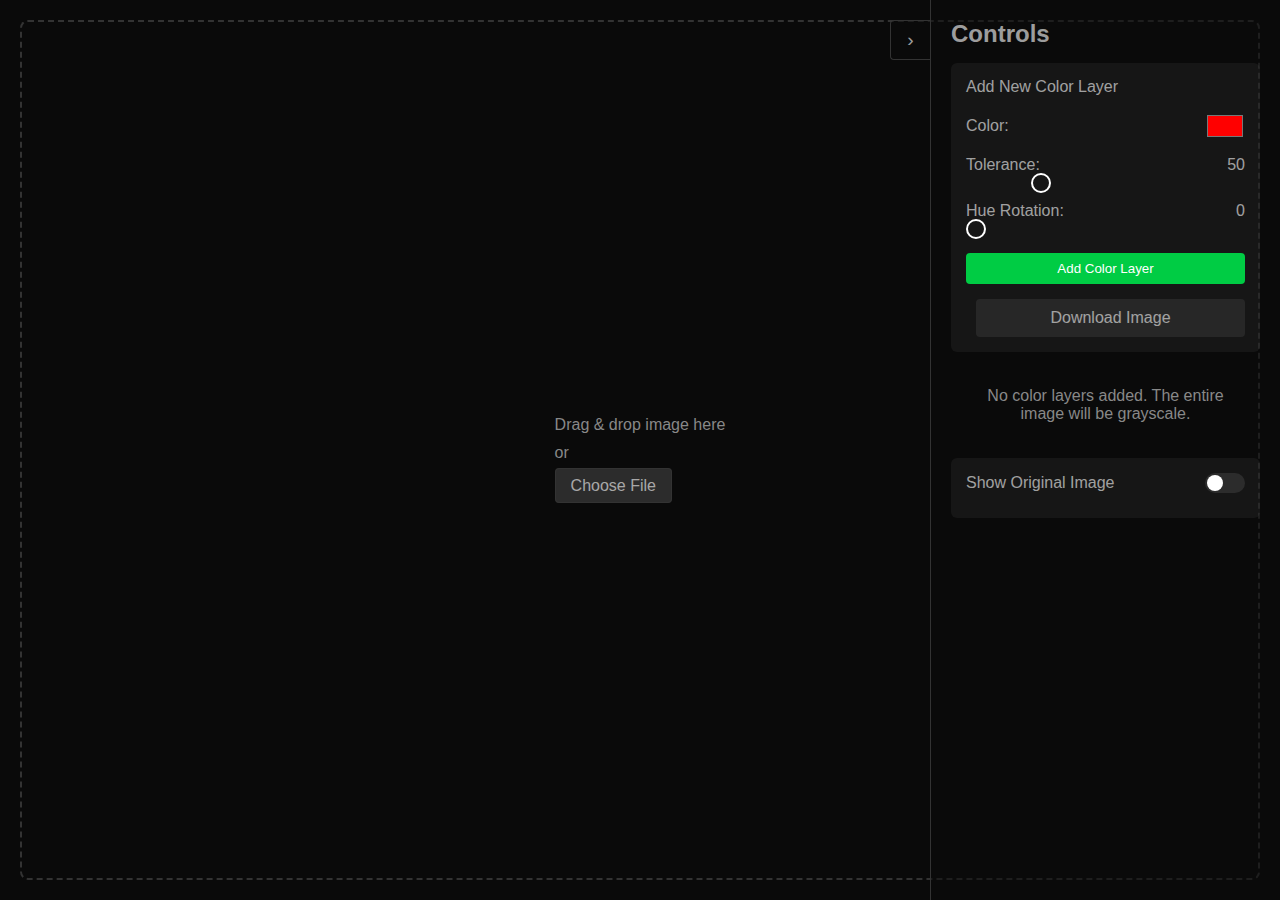
==== commit baa205c4: "code refractor and show og image" ====
--- a/color-focus/index.html
+++ b/color-focus/index.html
@@ -3,313 +3,10 @@
 <head>
   <meta charset="UTF-8">
   <title>Color Focus</title>
-  <style>
-    :root {
-      --bg-color: rgb(10, 10, 10);
-      --panel-bg: rgba(10, 10, 10, 0.5);
-      --text-color: rgba(224, 224, 224, 0.7);
-      --accent: #00cc44;
-      --success-color: #4CAF50;
-      --danger-color: #f44336;
-      --border-color: #333;
-      --input-bg: #2c2c2c;
-      --hover-color: #252525;
-    }
-    * {
-      margin: 0;
-      padding: 0;
-      box-sizing: border-box;
-    }
-    body {
-      font-family: 'Segoe UI', Arial, sans-serif;
-      background-color: var(--bg-color);
-      color: var(--text-color);
-      height: 100vh;
-      width: 100vw;
-      overflow: hidden;
-      display: flex;
-      flex-direction: column;
-    }
-    
-    header {
-      background-color: var(--panel-bg);
-      padding: 15px 20px;
-      border-bottom: 1px solid var(--border-color);
-      display: flex;
-      justify-content: space-between;
-      align-items: center;
-    }
-    
-    h1 {
-      font-size: 1.5rem;
-      font-weight: 500;
-    }
-    
-    .main-container {
-      display: flex;
-      flex: 1;
-      height: calc(100vh - 60px);
-      position: relative;
-      overflow: hidden;
-    }
-    
-    .canvas-container {
-      flex: 1;
-      display: flex;
-      flex-direction: column;
-      padding: 20px;
-      overflow: hidden;
-    }
-    
-    .drop-zone {
-      flex: 1;
-      border: 2px dashed var(--border-color);
-      border-radius: 8px;
-      display: flex;
-      flex-direction: column;
-      justify-content: center;
-      align-items: center;
-      transition: border-color 0.3s, background-color 0.3s;
-      position: relative;
-      overflow: hidden;
-    }
-    
-    .drop-zone.drag-over {
-      border-color: var(--accent);
-      background-color: rgba(33, 150, 243, 0.1);
-    }
-    
-    .drop-zone p {
-      margin: 10px 0;
-      color: #888;
-    }
-    canvas {
-      max-width: 100%;
-      max-height: 100%;
-      object-fit: contain;
-      display: none;
-    }
-    
-    .canvas-visible {
-      display: block;
-    }
-    
-    .file-input-wrapper {
-      margin-top: 15px;
-    }
-    
-    .file-input-button {
-      background-color: var(--input-bg);
-      color: var(--text-color);
-      border: 1px solid var(--border-color);
-      padding: 8px 15px;
-      border-radius: 4px;
-      cursor: pointer;
-      transition: background-color 0.3s;
-    }
-    
-    .file-input-button:hover {
-      background-color: var(--hover-color);
-    }
-    
-    input[type="file"] {
-      display: none;
-    }
-    
-    .side-panel {
-      width: 350px;
-      background-color: var(--panel-bg);
-      border-left: 1px solid var(--border-color);
-      transform: translateX(350px);
-      transition: transform 0.3s ease;
-      position: absolute;
-      top: 0;
-      right: 0;
-      height: 100%;
-      overflow-y: auto;
-      padding: 20px;
-      z-index: 10;
-    }
-    
-    .side-panel.open {
-      transform: translateX(0);
-    }
-    
-    .panel-toggle {
-  position: absolute;
-  right: 350px; /* Position relative to the right edge of the container */
-  top: 20px;
-  background-color: var(--panel-bg);
-  border: 1px solid var(--border-color);
-  border-right: none;
-  border-radius: 4px 0 0 4px;
-  width: 40px;
-  height: 40px;
-  display: flex;
-  justify-content: center;
-  align-items: center;
-  cursor: pointer;
-  color: var(--text-color);
-  font-size: 1.2rem;
-  z-index: 20; /* Make sure it's above other elements */
-  transition: right 0.3s ease; /* Add transition to match panel movement */
-}
-
-/* Add a new class for toggle button when panel is closed */
-.panel-toggle.panel-closed {
-  right: 0; /* Move button to the edge when panel is closed */
-}
-    
-    .download-button {
-      background: var(--success-color);
-      color: white;
-      border: none;
-      padding: 10px 15px;
-      font-size: 1rem;
-      border-radius: 4px;
-      cursor: pointer;
-      transition: background 0.3s;
-      margin-left: 10px;
-    }
-    
-    .download-button:hover:not(:disabled) {
-      background: #45a049;
-    }
-    
-    .download-button:disabled {
-      background: #333;
-      cursor: not-allowed;
-      opacity: 0.6;
-    }
-    
-    #addLayerSection {
-      margin: 15px 0;
-      padding: 15px;
-      background-color: rgba(255, 255, 255, 0.05);
-      border-radius: 6px;
-    }
-    
-    #addLayerSection h3 {
-      margin-bottom: 15px;
-      font-weight: 500;
-      font-size: 1rem;
-    }
-    
-    .layer-form {
-      display: flex;
-      flex-direction: column;
-      gap: 15px;
-    }
-    
-    .form-group {
-      display: flex;
-      flex-direction: column;
-      gap: 5px;
-    }
-    
-    .form-group label {
-      display: flex;
-      justify-content: space-between;
-      align-items: center;
-    }
-    
-    input[type="color"] {
-      width: 40px;
-      height: 30px;
-      border: none;
-      background: none;
-      cursor: pointer;
-    }
-    
-    input[type="range"] {
-      width: 100%;
-      background-color: var(--input-bg);
-      height: 5px;
-      border-radius: 5px;
-      -webkit-appearance: none;
-      appearance: none;
-    }
-    
-    input[type="range"]::-webkit-slider-thumb {
-      -webkit-appearance: none;
-      width: 15px;
-      height: 15px;
-      border-radius: 50%;
-      background-color: var(--accent);
-      cursor: pointer;
-    }
-    
-    .add-layer-btn {
-      background-color: var(--accent);
-      color: white;
-      border: none;
-      padding: 8px 12px;
-      border-radius: 4px;
-      cursor: pointer;
-      transition: background 0.3s;
-      margin-top: 5px;
-    }
-    
-    .add-layer-btn:hover {
-      background-color: #1976D2;
-    }
-    
-    .color-layer {
-      display: flex;
-      align-items: center;
-      padding: 12px;
-      margin-bottom: 12px;
-      background: rgba(255, 255, 255, 0.05);
-      border: 1px solid var(--border-color);
-      border-radius: 6px;
-    }
-    
-    .layer-preview {
-      width: 25px;
-      height: 25px;
-      border: 1px solid var(--border-color);
-      border-radius: 4px;
-      margin-right: 12px;
-    }
-    
-    .layer-controls {
-      display: flex;
-      flex-direction: column;
-      flex-grow: 1;
-      gap: 10px;
-      width: 100%;
-    }
-    
-    .layer-controls > div {
-      display: flex;
-      justify-content: space-between;
-      align-items: center;
-    }
-    
-    .layer-remove {
-      color: var(--danger-color);
-      font-size: 18px;
-      cursor: pointer;
-      margin-left: 10px;
-      display: flex;
-      align-items: center;
-      justify-content: center;
-      width: 24px;
-      height: 24px;
-    }
-    
-    .empty-layer-message {
-      color: #888;
-      text-align: center;
-      padding: 20px;
-    }
-  </style>
+  <link rel="stylesheet" href="style.css">
+  <link rel="stylesheet" href="../slider.css">
 </head>
 <body>
-  <header>
-    <h1>Multi-Color Focus Filter</h1>
-    <button id="downloadButton" class="download-button" disabled>Download Image</button>
-  </header>
   <div class="main-container">
     <div class="canvas-container">
       <div id="dropZone" class="drop-zone">
@@ -328,7 +25,7 @@
     </div>
     <div id="panelToggle" class="panel-toggle">≡</div>
     <div id="sidePanel" class="side-panel">
-      <h2>Color Layers</h2>
+      <h2>Controls</h2>
       <div id="addLayerSection">
         <h3>Add New Color Layer</h3>
         <div class="layer-form">
@@ -342,7 +39,7 @@
             <label>
               Tolerance: <span id="newToleranceValue">50</span>
             </label>
-            <input type="range" id="newLayerTolerance" min="0" max="150" value="50">
+            <input type="range" id="newLayerTolerance" min="0" max="200" value="50">
           </div>
           <div class="form-group">
             <label>
@@ -351,238 +48,24 @@
             <input type="range" id="newLayerHue" min="0" max="360" value="0">
           </div>
           <button id="addLayerButton" class="add-layer-btn">Add Color Layer</button>
+          <button id="downloadButton" class="download-button" disabled>Download Image</button>
         </div>
       </div>
       <div id="layersList"></div>
+      <div id="originalImageSection" class="original-image-section">
+        <div class="form-group">
+          <label class="toggle-label">
+            Show Original Image
+            <input type="checkbox" id="showOriginalToggle">
+            <span class="toggle-slider"></span>
+          </label>
+        </div>
+        <div id="originalImageContainer" class="original-image-container">
+          <img id="originalImagePreview" class="original-image-preview">
+        </div>
+      </div>
     </div>
   </div>
-  <script>
-    const canvas = document.getElementById('canvas'),
-          imageInput = document.getElementById('imageInput'),
-          downloadButton = document.getElementById('downloadButton'),
-          newLayerColor = document.getElementById('newLayerColor'),
-          newLayerTolerance = document.getElementById('newLayerTolerance'),
-          newToleranceValue = document.getElementById('newToleranceValue'),
-          newLayerHue = document.getElementById('newLayerHue'),
-          newHueValue = document.getElementById('newHueValue'),
-          addLayerButton = document.getElementById('addLayerButton'),
-          layersList = document.getElementById('layersList'),
-          sidePanel = document.getElementById('sidePanel'),
-          panelToggle = document.getElementById('panelToggle'),
-          dropZone = document.getElementById('dropZone');
-    let originalImage = null, colorLayers = [], idCounter = 0, gl, program, posBuffer, texture;
-    const MAX_LAYERS = 10;
-    let uLoc = {};
-    panelToggle.addEventListener('click', () => {
-      sidePanel.classList.toggle('open');
-      panelToggle.classList.toggle('panel-closed');
-      panelToggle.textContent = sidePanel.classList.contains('open') ? '›' : '≡';
-    });
-    sidePanel.classList.add('open');
-    panelToggle.textContent = '›';
-    newLayerTolerance.oninput = () => newToleranceValue.textContent = newLayerTolerance.value;
-    newLayerHue.oninput = () => newHueValue.textContent = newLayerHue.value;
-    addLayerButton.onclick = () => {
-      const color = newLayerColor.value,
-            tolerance = +newLayerTolerance.value,
-            hue = +newLayerHue.value,
-            r = parseInt(color.slice(1,3),16),
-            g = parseInt(color.slice(3,5),16),
-            b = parseInt(color.slice(5,7),16);
-      colorLayers.push({ id: 'layer-' + idCounter++, color, tolerance, hue, r, g, b });
-      updateLayersList();
-      processImage();
-    };
-    layersList.addEventListener('input', e => {
-      const target = e.target, id = target.closest('.color-layer').id,
-            layer = colorLayers.find(l => l.id === id);
-      if (!layer) return;
-      if (target.type === 'color') {
-        layer.color = target.value;
-        layer.r = parseInt(target.value.slice(1,3),16);
-        layer.g = parseInt(target.value.slice(3,5),16);
-        layer.b = parseInt(target.value.slice(5,7),16);
-        target.closest('.color-layer').querySelector('.layer-preview').style.backgroundColor = target.value;
-      } else if (target.type === 'range') {
-        if(target.name === 'tolerance') {
-          layer.tolerance = +target.value;
-          const span = target.parentElement.querySelector('span');
-          if (span) span.textContent = target.value;
-        }
-        if(target.name === 'hue') {
-          layer.hue = +target.value;
-          const span = target.parentElement.querySelector('span');
-          if (span) span.textContent = target.value;
-        }
-      }
-      processImage();
-    });
-    layersList.addEventListener('click', e => {
-      if(e.target.classList.contains('layer-remove')){
-        const id = e.target.closest('.color-layer').id;
-        colorLayers = colorLayers.filter(l => l.id !== id);
-        updateLayersList();
-        processImage();
-      }
-    });
-    function updateLayersList() {
-      if (!colorLayers.length) { 
-        layersList.innerHTML = '<p class="empty-layer-message">No color layers added. The entire image will be grayscale.</p>'; 
-        return; 
-      }
-      layersList.innerHTML = '';
-      colorLayers.forEach(layer => {
-        layersList.insertAdjacentHTML('beforeend', `
-          <div class="color-layer" id="${layer.id}">
-            <div class="layer-preview" style="background:${layer.color}"></div>
-            <div class="layer-controls">
-              <div>
-                <label>Color:</label>
-                <input type="color" name="color" value="${layer.color}">
-              </div>
-              <div>
-                <label>Tolerance: </label>
-                <input type="range" name="tolerance" min="0" max="150" value="${layer.tolerance}">
-                <span>${layer.tolerance}</span>
-              </div>
-              <div>
-                <label>Hue: </label>
-                <input type="range" name="hue" min="0" max="360" value="${layer.hue}">
-                <span>${layer.hue}</span>
-              </div>
-            </div>
-            <div class="layer-remove" title="Remove this layer">✕</div>
-          </div>
-        `);
-      });
-    }
-    function initWebGL() {
-      gl = canvas.getContext('webgl');
-      if (!gl) return alert('WebGL not supported.');
-      const vs = `
-        attribute vec2 a_position;
-        varying vec2 v_texCoord;
-        void main(){ gl_Position = vec4(a_position*2.0-1.0, 0,1); v_texCoord = a_position; }
-      `;
-      const fs = `
-        precision mediump float;
-        varying vec2 v_texCoord;
-        uniform sampler2D u_image; uniform vec2 u_resolution;
-        const int MAX_LAYERS = ${MAX_LAYERS};
-        uniform vec3 u_layerColors[MAX_LAYERS];
-        uniform float u_layerTolerances[MAX_LAYERS];
-        uniform float u_layerHues[MAX_LAYERS];
-        uniform int u_numLayers;
-        vec3 rgb2hsl(vec3 c){ float maxc = max(max(c.r,c.g),c.b), minc = min(min(c.r,c.g),c.b), h=0.0, s=0.0, l=(maxc+minc)/2.0;
-          if(maxc!=minc){ float d = maxc-minc; s = l>0.5? d/(2.0-maxc-minc): d/(maxc+minc);
-          h = maxc==c.r? (c.g-c.b)/d+(c.g<c.b?6.0:0.0) : maxc==c.g? (c.b-c.r)/d+2.0 : (c.r-c.g)/d+4.0; h /=6.0; } return vec3(h,s,l); }
-        float hue2rgb(float p, float q, float t){ if(t<0.0)t+=1.0; if(t>1.0)t-=1.0; return t<1.0/6.0?p+(q-p)*6.0*t: t<1.0/2.0?q: t<2.0/3.0?p+(q-p)*(2.0/3.0-t)*6.0:p; }
-        vec3 hsl2rgb(vec3 hsl){ if(hsl.y==0.0)return vec3(hsl.z); float q = hsl.z<0.5?hsl.z*(1.0+hsl.y): hsl.z+hsl.y-hsl.z*hsl.y, p = 2.0*hsl.z-q;
-          return vec3(hue2rgb(p,q,hsl.x+1.0/3.0), hue2rgb(p,q,hsl.x), hue2rgb(p,q,hsl.x-1.0/3.0)); }
-        void main(){
-          vec4 tex = texture2D(u_image, v_texCoord);
-          vec3 color = tex.rgb, outColor = vec3(0.0); bool matched=false;
-          for(int i=0;i<MAX_LAYERS;i++){ if(i>=u_numLayers) break;
-            if(length(color-u_layerColors[i])<=u_layerTolerances[i]){
-              vec3 hsl = rgb2hsl(color); hsl.x = mod(hsl.x+u_layerHues[i],1.0);
-              outColor = hsl2rgb(hsl); matched=true; break;
-            }
-          }
-          if(!matched){ float gray = dot(color, vec3(0.299,0.587,0.114)); outColor = vec3(gray); }
-          gl_FragColor = vec4(outColor, tex.a);
-        }
-      `;
-      const compile = (type, src) => { let s = gl.createShader(type); gl.shaderSource(s,src); gl.compileShader(s); if(!gl.getShaderParameter(s, gl.COMPILE_STATUS)) { console.error(gl.getShaderInfoLog(s)); return null; } return s; };
-      const vsShader = compile(gl.VERTEX_SHADER, vs), fsShader = compile(gl.FRAGMENT_SHADER, fs);
-      program = gl.createProgram();
-      gl.attachShader(program, vsShader); gl.attachShader(program, fsShader); gl.linkProgram(program);
-      if(!gl.getProgramParameter(program, gl.LINK_STATUS)) { console.error(gl.getProgramInfoLog(program)); return; }
-      gl.useProgram(program);
-      ['u_image','u_resolution','u_layerColors','u_layerTolerances','u_layerHues','u_numLayers']
-        .forEach(n=> uLoc[n]=gl.getUniformLocation(program,n));
-      posBuffer = gl.createBuffer();
-      gl.bindBuffer(gl.ARRAY_BUFFER, posBuffer);
-      gl.bufferData(gl.ARRAY_BUFFER, new Float32Array([0,0, 1,0, 0,1, 0,1, 1,0, 1,1]), gl.STATIC_DRAW);
-      const aPos = gl.getAttribLocation(program,"a_position");
-      gl.enableVertexAttribArray(aPos);
-      gl.vertexAttribPointer(aPos,2,gl.FLOAT,false,0,0);
-    }
-    function processImage() {
-      if(!originalImage || !gl) return;
-      canvas.width = originalImage.width; 
-      canvas.height = originalImage.height;
-      canvas.classList.add('canvas-visible');
-      const dropContent = dropZone.querySelector('.drop-zone-content');
-      if (dropContent) dropContent.style.display = 'none';
-      gl.viewport(0,0,canvas.width,canvas.height);
-      if(!texture) texture = gl.createTexture();
-      gl.bindTexture(gl.TEXTURE_2D, texture);
-      gl.pixelStorei(gl.UNPACK_FLIP_Y_WEBGL, true);
-      gl.texImage2D(gl.TEXTURE_2D,0,gl.RGBA,gl.RGBA,gl.UNSIGNED_BYTE, originalImage);
-      gl.texParameteri(gl.TEXTURE_2D, gl.TEXTURE_WRAP_S, gl.CLAMP_TO_EDGE);
-      gl.texParameteri(gl.TEXTURE_2D, gl.TEXTURE_WRAP_T, gl.CLAMP_TO_EDGE);
-      gl.texParameteri(gl.TEXTURE_2D, gl.TEXTURE_MIN_FILTER, gl.LINEAR);
-      gl.uniform1i(uLoc.u_image, 0);
-      gl.uniform2f(uLoc.u_resolution, canvas.width, canvas.height);
-      const cols = [], tols = [], hues = [];
-      colorLayers.slice(0, MAX_LAYERS).forEach(l => {
-        cols.push(l.r/255, l.g/255, l.b/255);
-        tols.push(l.tolerance/255);
-        hues.push(l.hue/360);
-      });
-      while(cols.length < MAX_LAYERS*3) cols.push(0,0,0);
-      while(tols.length < MAX_LAYERS) tols.push(0);
-      while(hues.length < MAX_LAYERS) hues.push(0);
-      gl.uniform3fv(uLoc.u_layerColors, new Float32Array(cols));
-      gl.uniform1fv(uLoc.u_layerTolerances, new Float32Array(tols));
-      gl.uniform1fv(uLoc.u_layerHues, new Float32Array(hues));
-      gl.uniform1i(uLoc.u_numLayers, Math.min(colorLayers.length, MAX_LAYERS));
-      gl.drawArrays(gl.TRIANGLES, 0, 6);
-      downloadButton.disabled = false;
-    }
-    imageInput.onchange = e => {
-      if(e.target.files?.[0]) {
-        loadImageFile(e.target.files[0]);
-      }
-    };
-    function loadImageFile(file) {
-      const reader = new FileReader();
-      reader.onload = event => { 
-        originalImage = new Image(); 
-        originalImage.onload = processImage; 
-        originalImage.src = event.target.result; 
-      };
-      reader.readAsDataURL(file);
-    }
-    ['dragenter', 'dragover', 'dragleave', 'drop'].forEach(eventName => {
-      dropZone.addEventListener(eventName, e => {
-        e.preventDefault();
-        e.stopPropagation();
-      });
-    });
-    dropZone.addEventListener('dragenter', () => {
-      dropZone.classList.add('drag-over');
-    });
-    dropZone.addEventListener('dragover', () => {
-      dropZone.classList.add('drag-over');
-    });
-    dropZone.addEventListener('dragleave', () => {
-      dropZone.classList.remove('drag-over');
-    });
-    dropZone.addEventListener('drop', e => {
-      dropZone.classList.remove('drag-over');
-      if(e.dataTransfer.files?.length) {
-        loadImageFile(e.dataTransfer.files[0]);
-      }
-    });
-    downloadButton.onclick = () => {
-      const a = document.createElement('a');
-      a.download = 'multi-color-focus.png';
-      a.href = canvas.toDataURL('image/png');
-      a.click();
-    };
-    initWebGL(); 
-    updateLayersList();
-  </script>
+  <script src=script.js></script>
 </body>
 </html>--- a/color-focus/style.css
+++ b/color-focus/style.css
@@ -0,0 +1,297 @@
+:root {
+    --bg-color: rgb(10, 10, 10);
+    --panel-bg: rgba(10, 10, 10, 0.5);
+    --text-color: rgba(224, 224, 224, 0.7);
+    --accent: #00cc44;
+    --success-color: #4CAF50;
+    --danger-color: #f44336;
+    --border-color: #333;
+    --input-bg: #2c2c2c;
+    --hover-color: #252525;
+}
+* {
+    margin: 0;
+    padding: 0;
+    box-sizing: border-box;
+}
+body {
+    font-family: 'Segoe UI', Arial, sans-serif;
+    background-color: var(--bg-color);
+    color: var(--text-color);
+    height: 100vh;
+    width: 100vw;
+    overflow: hidden;
+    display: flex;
+    flex-direction: column;
+}
+header {
+    background-color: var(--panel-bg);
+    padding: 15px 20px;
+    border-bottom: 1px solid var(--border-color);
+    display: flex;
+    justify-content: space-between;
+    align-items: center;
+}
+h1 { font-size: 1.5rem; font-weight: 500; }
+.main-container {
+    display: flex;
+    flex: 1;
+    height: calc(100vh - 60px);
+    position: relative;
+    overflow: hidden;
+}
+.canvas-container {
+    flex: 1;
+    display: flex;
+    flex-direction: column;
+    padding: 20px;
+    overflow: hidden;
+}
+.drop-zone {
+    flex: 1;
+    border: 2px dashed var(--border-color);
+    border-radius: 8px;
+    display: flex;
+    flex-direction: column;
+    justify-content: center;
+    align-items: center;
+    transition: border-color 0.3s, background-color 0.3s;
+    position: relative;
+    overflow: hidden;
+}
+.drop-zone.drag-over {
+    border-color: var(--accent);
+    background-color: rgba(33, 150, 243, 0.1);
+}
+.drop-zone p { margin: 10px 0; color: #888; }
+canvas {
+    max-width: 100%;
+    max-height: 100%;
+    object-fit: contain;
+    display: none;
+}
+.canvas-visible { display: block; }
+.file-input-wrapper { margin-top: 15px; }
+.file-input-button, .add-layer-btn {
+    border-radius: 4px;
+    cursor: pointer;
+    transition: background-color 0.3s;
+}
+.file-input-button {
+    background-color: var(--input-bg);
+    color: var(--text-color);
+    border: 1px solid var(--border-color);
+    padding: 8px 15px;
+}
+.file-input-button:hover { background-color: var(--hover-color); }
+input[type="file"] { display: none; }
+.side-panel {
+    width: 350px;
+    background-color: var(--panel-bg);
+    border-left: 1px solid var(--border-color);
+    transform: translateX(350px);
+    transition: transform 0.3s ease;
+    position: absolute;
+    top: 0;
+    right: 0;
+    height: 100%;
+    overflow-y: auto;
+    padding: 20px;
+    z-index: 10;
+}
+.side-panel.open { transform: translateX(0); }
+.panel-toggle {
+    position: absolute;
+    right: 350px;
+    top: 20px;
+    background-color: var(--panel-bg);
+    border: 1px solid var(--border-color);
+    border-right: none;
+    border-radius: 4px 0 0 4px;
+    width: 40px;
+    height: 40px;
+    display: flex;
+    justify-content: center;
+    align-items: center;
+    cursor: pointer;
+    color: var(--text-color);
+    font-size: 1.2rem;
+    z-index: 20;
+    transition: right 0.3s ease;
+}
+.panel-toggle.panel-closed { right: 0; }
+.download-button {
+    background: var(--success-color);
+    color: white;
+    border: none;
+    padding: 10px 15px;
+    font-size: 1rem;
+    border-radius: 4px;
+    cursor: pointer;
+    transition: background 0.3s;
+    margin-left: 10px;
+}
+.download-button:hover:not(:disabled) { background: #45a049; }
+.download-button:disabled {
+    background: #333;
+    cursor: not-allowed;
+    opacity: 0.6;
+}
+#addLayerSection {
+    margin: 15px 0;
+    padding: 15px;
+    background-color: rgba(255, 255, 255, 0.05);
+    border-radius: 6px;
+}
+#addLayerSection h3 {
+    margin-bottom: 15px;
+    font-weight: 500;
+    font-size: 1rem;
+}
+.layer-form {
+    display: flex;
+    flex-direction: column;
+    gap: 15px;
+}
+.form-group {
+    display: flex;
+    flex-direction: column;
+    gap: 5px;
+}
+.form-group label {
+    display: flex;
+    justify-content: space-between;
+    align-items: center;
+}
+input[type="color"] {
+    width: 40px;
+    height: 30px;
+    border: none;
+    background: none;
+    cursor: pointer;
+}
+.add-layer-btn {
+    background-color: var(--accent);
+    color: white;
+    border: none;
+    padding: 8px 12px;
+    margin-top: 5px;
+}
+.add-layer-btn:hover { background-color: #1976D2; }
+.color-layer {
+    display: flex;
+    align-items: center;
+    padding: 12px;
+    margin-bottom: 12px;
+    background: rgba(255, 255, 255, 0.05);
+    border: 1px solid var(--border-color);
+    border-radius: 6px;
+}
+.layer-preview {
+    width: 25px;
+    height: 25px;
+    border: 1px solid var(--border-color);
+    border-radius: 4px;
+    margin-right: 12px;
+}
+.layer-controls {
+    display: flex;
+    flex-direction: column;
+    flex-grow: 1;
+    gap: 10px;
+    width: 100%;
+}
+.layer-controls > div {
+    display: flex;
+    justify-content: space-between;
+    align-items: center;
+}
+.layer-remove {
+    color: var(--danger-color);
+    font-size: 18px;
+    cursor: pointer;
+    margin-left: 10px;
+    display: flex;
+    align-items: center;
+    justify-content: center;
+    width: 24px;
+    height: 24px;
+}
+.empty-layer-message {
+    color: #888;
+    text-align: center;
+    padding: 20px;
+}
+
+
+
+.original-image-section {
+    margin: 15px 0;
+    padding: 15px;
+    background-color: rgba(255, 255, 255, 0.05);
+    border-radius: 6px;
+  }
+  
+  .toggle-label {
+    display: flex;
+    align-items: center;
+    cursor: pointer;
+    margin-bottom: 10px;
+  }
+  
+  .toggle-label input {
+    opacity: 0;
+    width: 0;
+    height: 0;
+    position: absolute;
+  }
+  
+  .toggle-slider {
+    position: relative;
+    display: inline-block;
+    width: 40px;
+    height: 20px;
+    background-color: var(--input-bg);
+    border-radius: 20px;
+    margin-left: 10px;
+    transition: .4s;
+  }
+  
+  .toggle-slider:before {
+    position: absolute;
+    content: "";
+    height: 16px;
+    width: 16px;
+    left: 2px;
+    bottom: 2px;
+    background-color: white;
+    border-radius: 50%;
+    transition: .4s;
+  }
+  
+  input:checked + .toggle-slider {
+    background-color: var(--accent);
+  }
+  
+  input:checked + .toggle-slider:before {
+    transform: translateX(20px);
+  }
+  
+  .original-image-container {
+    max-height: 200px;
+    overflow: hidden;
+    margin-top: 10px;
+    border: 1px solid var(--border-color);
+    border-radius: 4px;
+    display: none;
+  }
+  
+  .original-image-preview {
+    max-width: 100%;
+    max-height: 200px;
+    object-fit: contain;
+  }
+  
+  .original-image-container.visible {
+    display: block;
+  }--- a/slider.css
+++ b/slider.css
@@ -0,0 +1,41 @@
+input[type="range"] {
+    width: 100%;
+    height: 8px;
+    -webkit-appearance: none;
+    appearance: none;
+    background: var(--dark);
+    border-radius: 10px;
+    outline: none;
+    transition: background-color 0.3s ease;
+}
+input[type="range"]:hover {
+    background: var(--dark3);
+}
+input[type="range"]::-webkit-slider-thumb {
+    -webkit-appearance: none;
+    appearance: none;
+    width: 20px;
+    height: 20px;
+    border-radius: 50%;
+    background: var(--dark);
+    border: 2px solid #fff;
+    cursor: pointer;
+    transition: background 0.3s ease, transform 0.2s ease;
+}
+input[type="range"]:focus::-webkit-slider-thumb {
+    background: var(--dark);
+    transform: scale(1.2);
+}
+input[type="range"]::-moz-range-thumb {
+    width: 20px;
+    height: 20px;
+    border-radius: 50%;
+    background: var(--dark);
+    border: 2px solid #fff;
+    cursor: pointer;
+    transition: background 0.3s ease, transform 0.2s ease;
+}
+input[type="range"]:focus::-moz-range-thumb {
+    background: var(--dark);
+    transform: scale(1.2);
+}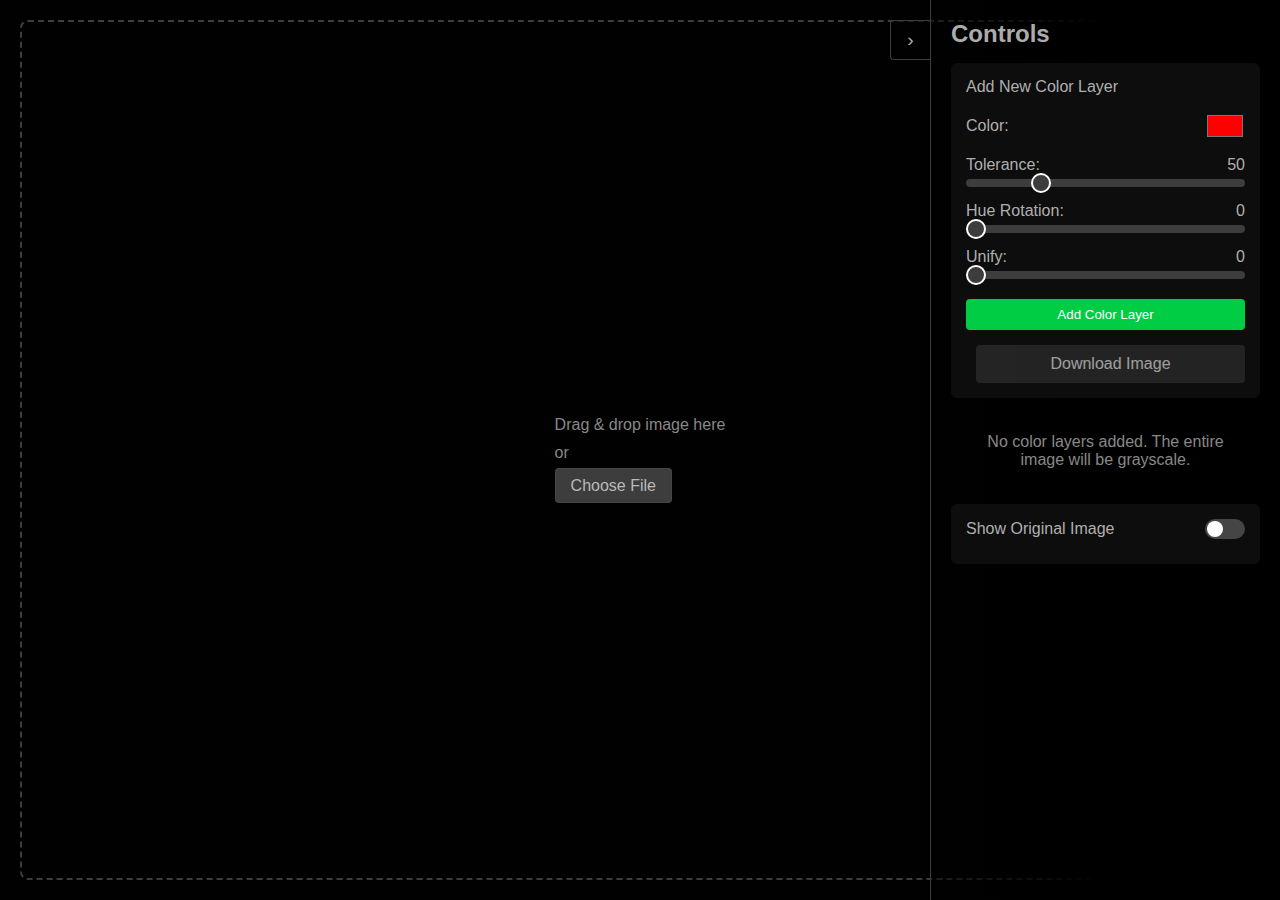
==== commit cfb23a3a: "unify slider" ====
--- a/color-focus/index.html
+++ b/color-focus/index.html
@@ -47,6 +47,12 @@
             </label>
             <input type="range" id="newLayerHue" min="0" max="360" value="0">
           </div>
+          <div class="form-group">
+            <label>
+              Unify: <span id="newUnifyValue">0</span>
+            </label>
+            <input type="range" id="newLayerUnify" min="0" max="100" value="0">
+          </div>
           <button id="addLayerButton" class="add-layer-btn">Add Color Layer</button>
           <button id="downloadButton" class="download-button" disabled>Download Image</button>
         </div>
--- a/color-focus/style.css
+++ b/color-focus/style.css
@@ -1,13 +1,12 @@
 :root {
-    --bg-color: rgb(10, 10, 10);
-    --panel-bg: rgba(10, 10, 10, 0.5);
-    --text-color: rgba(224, 224, 224, 0.7);
+    --black: rgb(1, 1, 1);
+    --shade: rgba(1, 1, 1, 0.5);
+    --text-color: rgba(220, 220, 220, 0.8);
     --accent: #00cc44;
-    --success-color: #4CAF50;
-    --danger-color: #f44336;
-    --border-color: #333;
-    --input-bg: #2c2c2c;
-    --hover-color: #252525;
+    --accenth: rgb(102, 199, 106);
+    --red: #f44336;
+    --dark: #3d3d3d;
+    --dark1: #454545;
 }
 * {
     margin: 0;
@@ -16,7 +15,7 @@
 }
 body {
     font-family: 'Segoe UI', Arial, sans-serif;
-    background-color: var(--bg-color);
+    background-color: var(--black);
     color: var(--text-color);
     height: 100vh;
     width: 100vw;
@@ -25,9 +24,9 @@
     flex-direction: column;
 }
 header {
-    background-color: var(--panel-bg);
+    background-color: var(--shade);
     padding: 15px 20px;
-    border-bottom: 1px solid var(--border-color);
+    border-bottom: 1px solid var(--dark);
     display: flex;
     justify-content: space-between;
     align-items: center;
@@ -49,7 +48,7 @@
 }
 .drop-zone {
     flex: 1;
-    border: 2px dashed var(--border-color);
+    border: 2px dashed var(--dark);
     border-radius: 8px;
     display: flex;
     flex-direction: column;
@@ -78,17 +77,17 @@
     transition: background-color 0.3s;
 }
 .file-input-button {
-    background-color: var(--input-bg);
+    background-color: var(--dark);
     color: var(--text-color);
-    border: 1px solid var(--border-color);
+    border: 1px solid var(--dark1);
     padding: 8px 15px;
 }
-.file-input-button:hover { background-color: var(--hover-color); }
+.file-input-button:hover { background-color: var(--dark1); }
 input[type="file"] { display: none; }
 .side-panel {
     width: 350px;
-    background-color: var(--panel-bg);
-    border-left: 1px solid var(--border-color);
+    background: linear-gradient(90deg, var(--shade), #000, #000);
+    border-left: 1px solid var(--dark);
     transform: translateX(350px);
     transition: transform 0.3s ease;
     position: absolute;
@@ -104,8 +103,8 @@
     position: absolute;
     right: 350px;
     top: 20px;
-    background-color: var(--panel-bg);
-    border: 1px solid var(--border-color);
+    background-color: var(--shade);
+    border: 1px solid var(--dark);
     border-right: none;
     border-radius: 4px 0 0 4px;
     width: 40px;
@@ -121,7 +120,7 @@
 }
 .panel-toggle.panel-closed { right: 0; }
 .download-button {
-    background: var(--success-color);
+    background: var(--accenth);
     color: white;
     border: none;
     padding: 10px 15px;
@@ -184,13 +183,13 @@
     padding: 12px;
     margin-bottom: 12px;
     background: rgba(255, 255, 255, 0.05);
-    border: 1px solid var(--border-color);
+    border: 1px solid var(--dark);
     border-radius: 6px;
 }
 .layer-preview {
     width: 25px;
     height: 25px;
-    border: 1px solid var(--border-color);
+    border: 1px solid var(--dark);
     border-radius: 4px;
     margin-right: 12px;
 }
@@ -207,7 +206,7 @@
     align-items: center;
 }
 .layer-remove {
-    color: var(--danger-color);
+    color: var(--red);
     font-size: 18px;
     cursor: pointer;
     margin-left: 10px;
@@ -222,42 +221,36 @@
     text-align: center;
     padding: 20px;
 }
-
-
 
 .original-image-section {
     margin: 15px 0;
     padding: 15px;
     background-color: rgba(255, 255, 255, 0.05);
     border-radius: 6px;
-  }
-  
-  .toggle-label {
+}
+.toggle-label {
     display: flex;
     align-items: center;
     cursor: pointer;
     margin-bottom: 10px;
-  }
-  
-  .toggle-label input {
+}
+.toggle-label input {
     opacity: 0;
     width: 0;
     height: 0;
     position: absolute;
-  }
-  
-  .toggle-slider {
+}
+.toggle-slider {
     position: relative;
     display: inline-block;
     width: 40px;
     height: 20px;
-    background-color: var(--input-bg);
+    background-color: var(--dark1);
     border-radius: 20px;
     margin-left: 10px;
     transition: .4s;
-  }
-  
-  .toggle-slider:before {
+}
+.toggle-slider:before {
     position: absolute;
     content: "";
     height: 16px;
@@ -267,31 +260,24 @@
     background-color: white;
     border-radius: 50%;
     transition: .4s;
-  }
-  
-  input:checked + .toggle-slider {
-    background-color: var(--accent);
-  }
-  
-  input:checked + .toggle-slider:before {
-    transform: translateX(20px);
-  }
-  
-  .original-image-container {
+}
+input:checked + .toggle-slider {background-color: var(--accent);}
+input:checked + .toggle-slider:before {transform: translateX(20px);}
+.original-image-container {
     max-height: 200px;
     overflow: hidden;
     margin-top: 10px;
-    border: 1px solid var(--border-color);
+    border: 1px solid var(--dark);
     border-radius: 4px;
     display: none;
-  }
-  
-  .original-image-preview {
+}
+.original-image-preview {
     max-width: 100%;
     max-height: 200px;
     object-fit: contain;
-  }
-  
-  .original-image-container.visible {
-    display: block;
-  }+}
+.original-image-container.visible {display: block;}
+@media (max-width: 768px) {
+    .side-panel {width: 250px;}
+    .panel-toggle {right: 250px;}
+}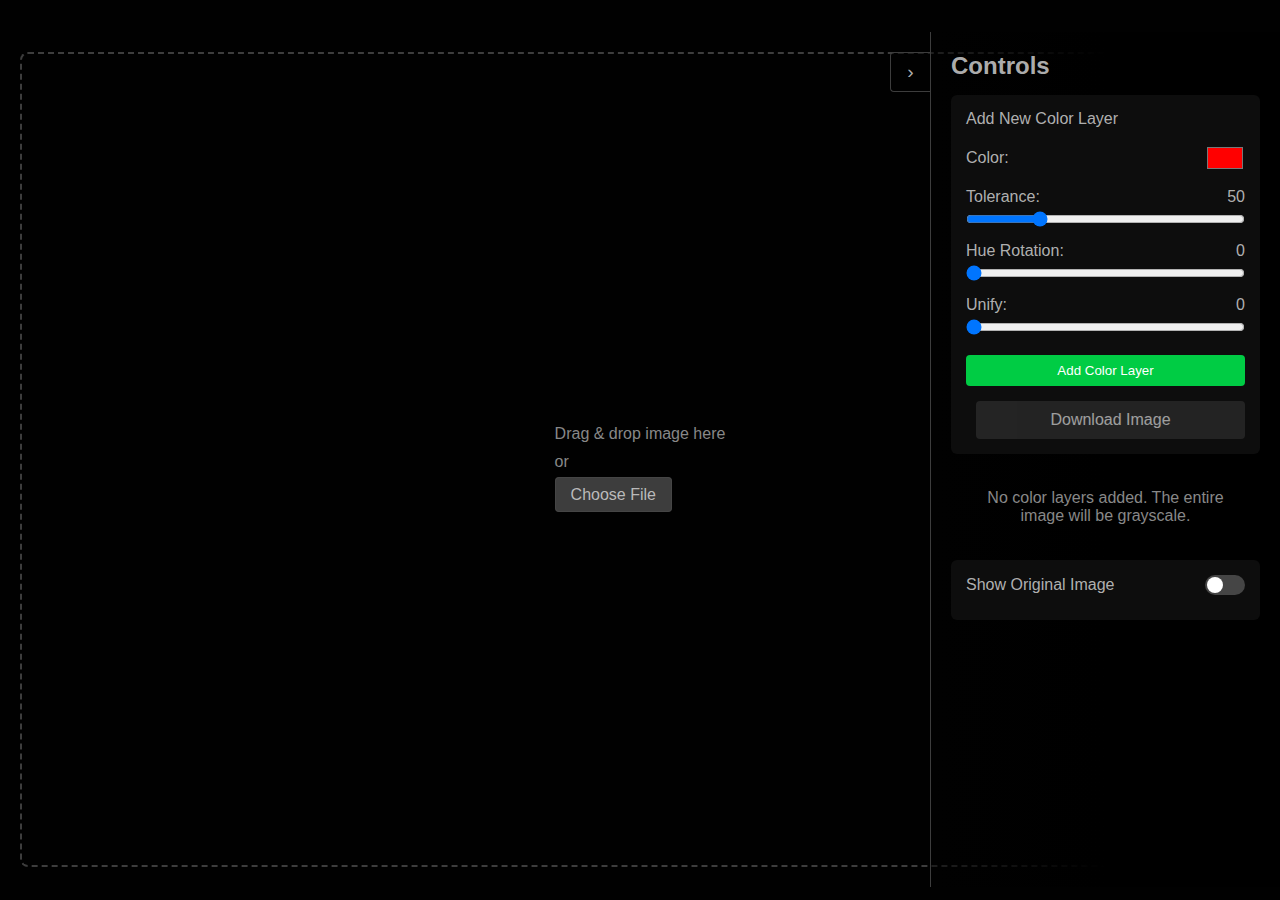
==== commit b0edc743: "preview before adding color layer/ui for website" ====
--- a/color-focus/index.html
+++ b/color-focus/index.html
@@ -1,11 +1,15 @@
+<!-- Created by Max Warren -->
 <!DOCTYPE html>
 <html lang="en">
 <head>
   <meta charset="UTF-8">
-  <title>Color Focus</title>
+  <meta name="viewport" content="width=device-width, initial-scale=1.0">
+  <meta name="description" content="Upload image , select color and focus it">
+  <title>MAX</title>
   <link rel="stylesheet" href="style.css">
-  <link rel="stylesheet" href="../slider.css">
+  <link rel="stylesheet" href="/css/slider.css">
 </head>
+
 <body>
   <div class="main-container">
     <div class="canvas-container">
--- a/color-focus/style.css
+++ b/color-focus/style.css
@@ -17,20 +17,14 @@
     font-family: 'Segoe UI', Arial, sans-serif;
     background-color: var(--black);
     color: var(--text-color);
-    height: 100vh;
+    height: 95vh;
     width: 100vw;
     overflow: hidden;
     display: flex;
     flex-direction: column;
-}
-header {
-    background-color: var(--shade);
-    padding: 15px 20px;
-    border-bottom: 1px solid var(--dark);
-    display: flex;
-    justify-content: space-between;
-    align-items: center;
-}
+    margin-top:2rem;
+}
+
 h1 { font-size: 1.5rem; font-weight: 500; }
 .main-container {
     display: flex;
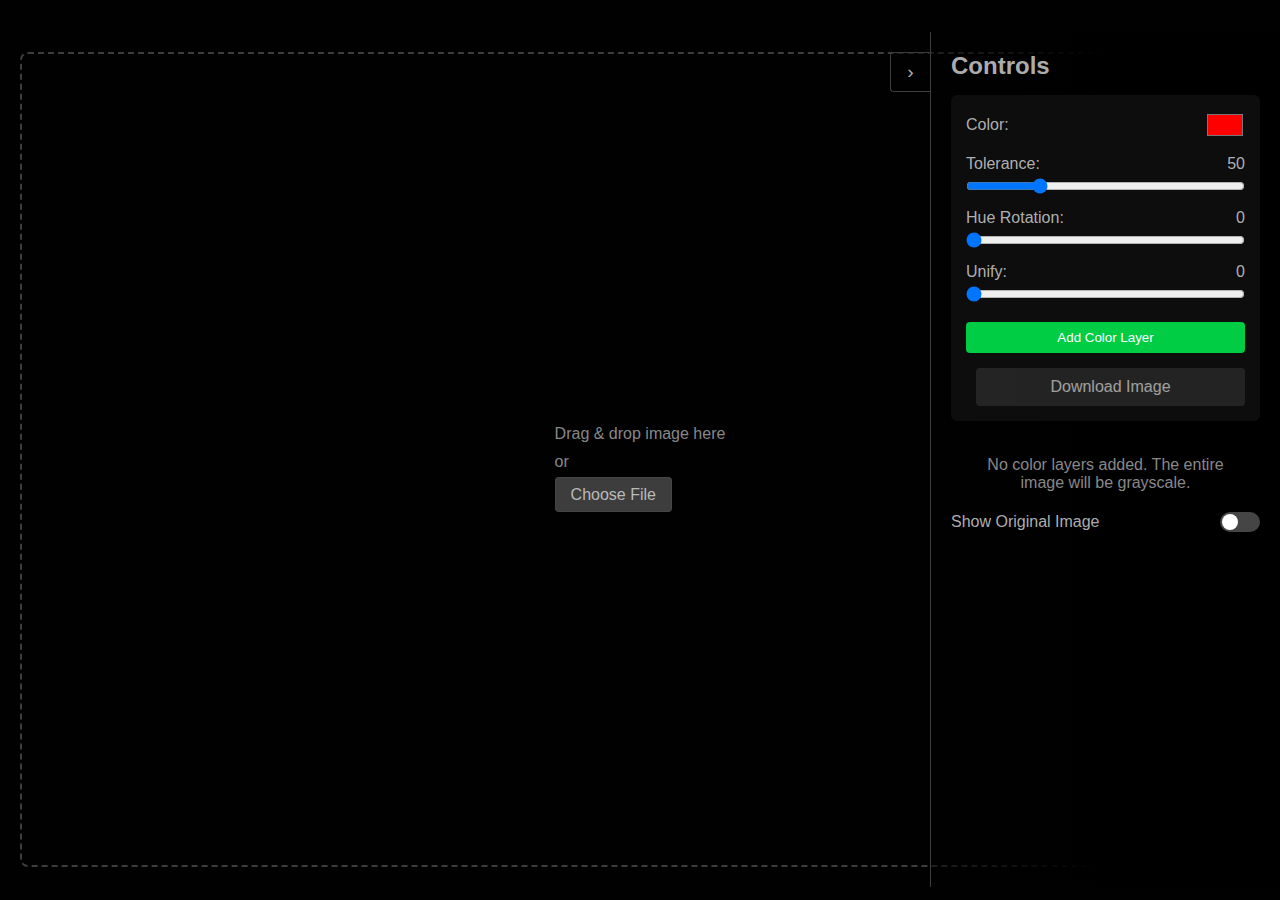
==== commit 6b6076e3: "spacing for site header" ====
--- a/color-focus/index.html
+++ b/color-focus/index.html
@@ -9,7 +9,6 @@
   <link rel="stylesheet" href="style.css">
   <link rel="stylesheet" href="/css/slider.css">
 </head>
-
 <body>
   <div class="main-container">
     <div class="canvas-container">
@@ -31,7 +30,6 @@
     <div id="sidePanel" class="side-panel">
       <h2>Controls</h2>
       <div id="addLayerSection">
-        <h3>Add New Color Layer</h3>
         <div class="layer-form">
           <div class="form-group">
             <label>
--- a/color-focus/style.css
+++ b/color-focus/style.css
@@ -136,11 +136,7 @@
     background-color: rgba(255, 255, 255, 0.05);
     border-radius: 6px;
 }
-#addLayerSection h3 {
-    margin-bottom: 15px;
-    font-weight: 500;
-    font-size: 1rem;
-}
+
 .layer-form {
     display: flex;
     flex-direction: column;
@@ -216,7 +212,15 @@
     padding: 20px;
 }
 
-.original-image-section {
+
+
+
+
+
+
+
+
+.enable {
     margin: 15px 0;
     padding: 15px;
     background-color: rgba(255, 255, 255, 0.05);
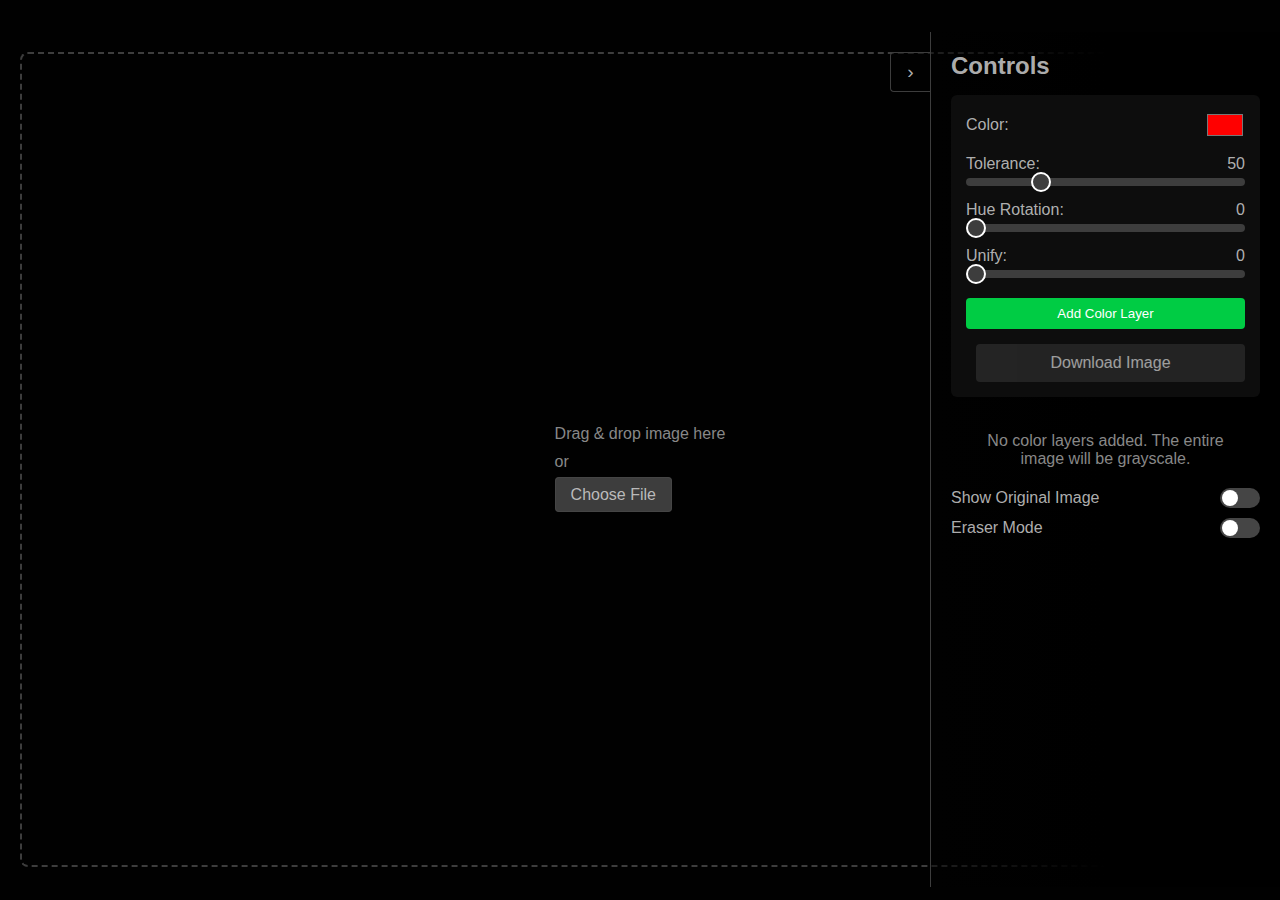
==== commit 4b05a7fd: "eraser update" ====
--- a/color-focus/index.html
+++ b/color-focus/index.html
@@ -7,7 +7,7 @@
   <meta name="description" content="Upload image , select color and focus it">
   <title>MAX</title>
   <link rel="stylesheet" href="style.css">
-  <link rel="stylesheet" href="/css/slider.css">
+  <link rel="stylesheet" href="../slider.css">
 </head>
 <body>
   <div class="main-container">
@@ -72,8 +72,21 @@
           <img id="originalImagePreview" class="original-image-preview">
         </div>
       </div>
+      <div id="eraserSection" class="form-group">
+        <label class="toggle-label">
+          Eraser Mode
+          <input type="checkbox" id="eraserToggle">
+          <span class="toggle-slider"></span>
+        </label>
+      </div>
+      <div id="brushSizeSection" class="form-group" style="display:none;">
+        <label>
+          Brush Size: <span id="brushSizeValue">20</span>px
+        </label>
+        <input type="range" id="brushSize" min="5" max="100" value="20">
+      </div>
     </div>
   </div>
-  <script src=script.js></script>
+  <script src="script.js"></script>
 </body>
 </html>--- a/slider.css
+++ b/slider.css
@@ -0,0 +1,41 @@
+input[type="range"] {
+    width: 100%;
+    height: 8px;
+    -webkit-appearance: none;
+    appearance: none;
+    background: var(--dark);
+    border-radius: 10px;
+    outline: none;
+    transition: background-color 0.3s ease;
+}
+input[type="range"]:hover {
+    background: var(--dark3);
+}
+input[type="range"]::-webkit-slider-thumb {
+    -webkit-appearance: none;
+    appearance: none;
+    width: 20px;
+    height: 20px;
+    border-radius: 50%;
+    background: var(--dark);
+    border: 2px solid #fff;
+    cursor: pointer;
+    transition: background 0.3s ease, transform 0.2s ease;
+}
+input[type="range"]:focus::-webkit-slider-thumb {
+    background: var(--dark);
+    transform: scale(1.2);
+}
+input[type="range"]::-moz-range-thumb {
+    width: 20px;
+    height: 20px;
+    border-radius: 50%;
+    background: var(--dark);
+    border: 2px solid #fff;
+    cursor: pointer;
+    transition: background 0.3s ease, transform 0.2s ease;
+}
+input[type="range"]:focus::-moz-range-thumb {
+    background: var(--dark);
+    transform: scale(1.2);
+}